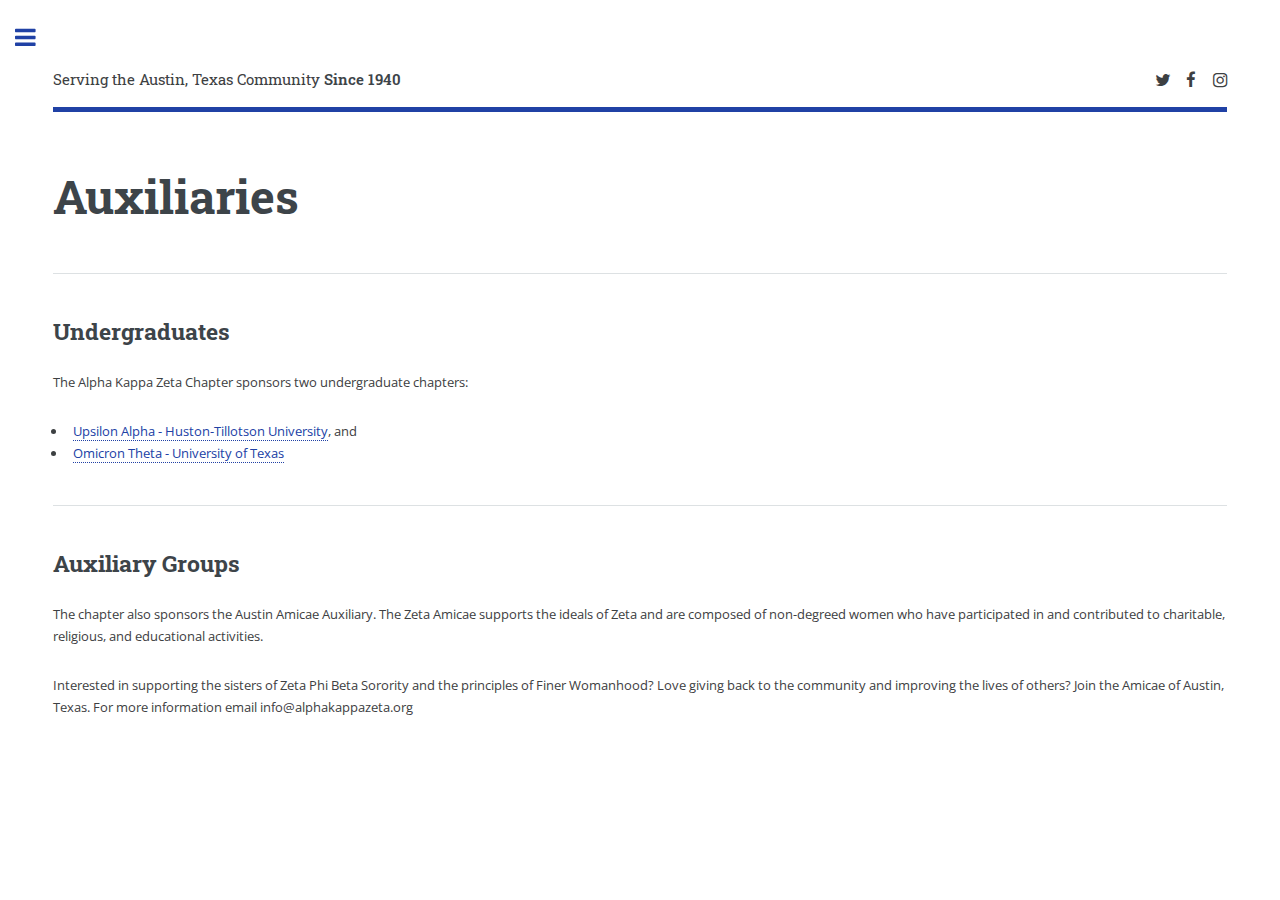
==== auxiliaries.html @ a7e3c09b "Updated with event added auxiiliaries page" ====
<!DOCTYPE HTML>
<!--
	Editorial by HTML5 UP
	html5up.net | @ajlkn
	Free for personal and commercial use under the CCA 3.0 license (html5up.net/license)
-->
<html>
	<head>
		<title>Auxiliaries | AKZ</title>
		<meta charset="utf-8" />
		<meta name="viewport" content="width=device-width, initial-scale=1, user-scalable=no" />
		<!--[if lte IE 8]><script src="assets/js/ie/html5shiv.js"></script><![endif]-->
		<link rel="stylesheet" href="assets/css/main.css" />
		<!--[if lte IE 9]><link rel="stylesheet" href="assets/css/ie9.css" /><![endif]-->
		<!--[if lte IE 8]><link rel="stylesheet" href="assets/css/ie8.css" /><![endif]-->
	</head>
	<body>

		<!-- Wrapper -->
			<div id="wrapper">

				<!-- Main -->
					<div id="main">
						<div class="inner">

							<!-- Header -->
              <header id="header">
                <a href="index.html" class="logo">Serving the Austin, Texas Community <strong>Since 1940</strong></a>
                <ul class="icons">
                  <li><a href="https://twitter.com/alphakappazeta" class="icon fa-twitter"><span class="label">Twitter</span></a></li>
                  <li><a href="https://www.facebook.com/austinzetas" class="icon fa-facebook"><span class="label">Facebook</span></a></li>
                  <li><a href="https://www.instagram.com/AustinZetas/" class="icon fa-instagram"><span class="label">Instagram</span></a></li>
                </ul>
              </header>

							<!-- Content -->
								<section>
									<header class="main">
										<h1>Auxiliaries</h1>
									</header>

								<!--	<span class="image main"><img src="images//ESPromo_Zeta Banner.jpg" alt="" /></span>  -->

                  <hr class="major" />

									<h2>Undergraduates</h2>
									<p>The Alpha Kappa Zeta Chapter sponsors two undergraduate chapters:
											<ul>
												<li><a href="http://upsilonalphazetas.wixsite.com/ht1940">Upsilon Alpha - Huston-Tillotson University</a>, and</li>
												<li><a href="https://utexas.collegiatelink.net/organization/ZPhiBOmicronTheta">Omicron Theta - University of Texas</a></li>
												</ul></p>

									<hr class="major" />

									<h2>Auxiliary Groups</h2>
									<p>The chapter also sponsors the Austin Amicae Auxiliary. The Zeta Amicae supports the ideals of Zeta and are composed of non-degreed women who have participated in and contributed to charitable, religious, and educational activities.</p>
									<p>Interested in supporting the sisters of Zeta Phi Beta Sorority and the principles of Finer Womanhood?  Love giving back to the community and improving the lives of others?  Join the Amicae of Austin, Texas.  For more information email info@alphakappazeta.org</p>

                  <!--
									<hr class="major" />

									<h2>Magna etiam veroeros</h2>
									<p>Lorem ipsum dolor sit amet, consectetur adipiscing elit. Duis dapibus rutrum facilisis. Class aptent taciti sociosqu ad litora torquent per conubia nostra, per inceptos himenaeos. Etiam tristique libero eu nibh porttitor fermentum. Nullam venenatis erat id vehicula viverra. Nunc ultrices eros ut ultricies condimentum. Mauris risus lacus, blandit sit amet venenatis non, bibendum vitae dolor. Nunc lorem mauris, fringilla in aliquam at, euismod in lectus. Pellentesque habitant morbi tristique senectus et netus et malesuada fames ac turpis egestas. In non lorem sit amet elit placerat maximus. Pellentesque aliquam maximus risus, vel sed vehicula.</p>
									<p>Interdum et malesuada fames ac ante ipsum primis in faucibus. Pellentesque venenatis dolor imperdiet dolor mattis sagittis. Praesent rutrum sem diam, vitae egestas enim auctor sit amet. Pellentesque leo mauris, consectetur id ipsum sit amet, fersapien risus, commodo eget turpis at, elementum convallis elit. Pellentesque enim turpis, hendrerit tristique lorem ipsum dolor.</p>

									<hr class="major" />

									<h2>Lorem aliquam bibendum</h2>
									<p>Donec eget ex magna. Interdum et malesuada fames ac ante ipsum primis in faucibus. Pellentesque venenatis dolor imperdiet dolor mattis sagittis. Praesent rutrum sem diam, vitae egestas enim auctor sit amet. Pellentesque leo mauris, consectetur id ipsum sit amet, fergiat. Pellentesque in mi eu massa lacinia malesuada et a elit. Donec urna ex, lacinia in purus ac, pretium pulvinar mauris. Curabitur sapien risus, commodo eget turpis at, elementum convallis elit. Pellentesque enim turpis, hendrerit.</p>
									<p>Lorem ipsum dolor sit amet, consectetur adipiscing elit. Duis dapibus rutrum facilisis. Class aptent taciti sociosqu ad litora torquent per conubia nostra, per inceptos himenaeos. Etiam tristique libero eu nibh porttitor fermentum. Nullam venenatis erat id vehicula viverra. Nunc ultrices eros ut ultricies condimentum. Mauris risus lacus, blandit sit amet venenatis non, bibendum vitae dolor. Nunc lorem mauris, fringilla in aliquam at, euismod in lectus. Pellentesque habitant morbi tristique senectus et netus et malesuada fames ac turpis egestas. In non lorem sit amet elit placerat maximus. Pellentesque aliquam maximus risus, vel sed vehicula.</p>
                -->
								</section>

						</div>
					</div>


				<!-- Sidebar -->
					<div id="sidebar">
						<div class="inner">

							<!-- Search -->
								<section id="search" class="alt">
									<form method="post" action="#">
										<input type="text" name="query" id="query" placeholder="Search" />
									</form>
								</section>

							<!-- Menu -->
								 <nav id="menu">
                <header class="major">
                  <h2>Menu</h2>
                </header>
                <ul>
                  <li><a href="index.html">Home</a></li>
                  <li>
                    <span class="opener">History</span>
                    <ul>
                      <li><a href="history-national.html">National</a></li>
                      <li><a href="history-regional.html">Regional</a></li>
                      <li><a href="history-local.html">Local</a></li>
                    </ul>
                  </li>
                <!--  <li><a href="leadership.html">Leadership</a></li> -->
                  <li><a href="membership.html">Membership</a></li>
                  <li>
                    <span class="opener">Programs</span>
                    <ul>
                      <li><a href="z-hope.html">Z-HOPE</a></li>
                   <!--   <li><a href="scholarship.html">Scholarship</a></li>  -->
                    </ul>
                  </li>
                  <li><a href="auxiliaries.html">Auxiliaries</a></li>
                 <!-- <li><a href="events.html">Events</a></li>  -->
                  <li><a href="contact.html">Contact Us</a></li>
                </ul>
              </nav>

							<!-- Section
								<section>
									<header class="major">
										<h2>Ante interdum</h2>
									</header>
									<div class="mini-posts">
										<article>
											<a href="#" class="image"><img src="images/pic07.jpg" alt="" /></a>
											<p>Aenean ornare velit lacus, ac varius enim lorem ullamcorper dolore aliquam.</p>
										</article>
										<article>
											<a href="#" class="image"><img src="images/pic08.jpg" alt="" /></a>
											<p>Aenean ornare velit lacus, ac varius enim lorem ullamcorper dolore aliquam.</p>
										</article>
										<article>
											<a href="#" class="image"><img src="images/pic09.jpg" alt="" /></a>
											<p>Aenean ornare velit lacus, ac varius enim lorem ullamcorper dolore aliquam.</p>
										</article>
									</div>
									<ul class="actions">
										<li><a href="#" class="button">More</a></li>
									</ul>
								</section>
              -->

							<!-- Section -->
              <section>
                <header class="major">
                  <h2>Get in touch</h2>
                </header>
                <p>We would love to hear from you! Send us an email with any comments you have.</p>
                <ul class="contact">
                  <li class="fa-envelope-o"><a href="#">info@alphakappazeta.com</a></li>
                  <li class="fa-phone">(512) 472-8749</li>
                  <li class="fa-home">1171 San Bernard St<br />
                  Austin, TX 78702</li>
                </ul>
              </section>

            <!-- Footer -->
              <footer id="footer">
                <p class="copyright">&copy; 2016 Zeta Phi Beta Sorority, Incorporated - Alpha Kappa Zeta Chapter. All rights reserved.</p>
                <!-- Demo Images: <a href="https://unsplash.com">Unsplash</a>. Design: <a href="https://html5up.net">HTML5 UP -->
              </footer>

						</div>
					</div>

			</div>

		<!-- Scripts -->
			<script src="assets/js/jquery.min.js"></script>
			<script src="assets/js/skel.min.js"></script>
			<script src="assets/js/util.js"></script>
			<!--[if lte IE 8]><script src="assets/js/ie/respond.min.js"></script><![endif]-->
			<script src="assets/js/main.js"></script>

	</body>
</html>
---- assets/css/main.css ----
@import url(font-awesome.min.css);
@import url("https://fonts.googleapis.com/css?family=Open+Sans:400,600,400italic,600italic|Roboto+Slab:400,700");

/*
	Editorial by HTML5 UP
	html5up.net | @ajlkn
	Free for personal and commercial use under the CCA 3.0 license (html5up.net/license)
*/

/* Reset */

	html, body, div, span, applet, object, iframe, h1, h2, h3, h4, h5, h6, p, blockquote, pre, a, abbr, acronym, address, big, cite, code, del, dfn, em, img, ins, kbd, q, s, samp, small, strike, strong, sub, sup, tt, var, b, u, i, center, dl, dt, dd, ol, ul, li, fieldset, form, label, legend, table, caption, tbody, tfoot, thead, tr, th, td, article, aside, canvas, details, embed, figure, figcaption, footer, header, hgroup, menu, nav, output, ruby, section, summary, time, mark, audio, video {
		margin: 0;
		padding: 0;
		border: 0;
		font-size: 100%;
		font: inherit;
		vertical-align: baseline;
	}

	article, aside, details, figcaption, figure, footer, header, hgroup, menu, nav, section {
		display: block;
	}

	body {
		line-height: 1;
	}

	ol, ul {
		list-style: none;
	}

	blockquote, q {
		quotes: none;
	}

	blockquote:before, blockquote:after, q:before, q:after {
		content: '';
		content: none;
	}

	table {
		border-collapse: collapse;
		border-spacing: 0;
	}

	body {
		-webkit-text-size-adjust: none;
	}

/* Box Model */

	*, *:before, *:after {
		-moz-box-sizing: border-box;
		-webkit-box-sizing: border-box;
		box-sizing: border-box;
	}

/* Grid */

	.row {
		border-bottom: solid 1px transparent;
		-moz-box-sizing: border-box;
		-webkit-box-sizing: border-box;
		box-sizing: border-box;
	}

	.row > * {
		float: left;
		-moz-box-sizing: border-box;
		-webkit-box-sizing: border-box;
		box-sizing: border-box;
	}

	.row:after, .row:before {
		content: '';
		display: block;
		clear: both;
		height: 0;
	}

	.row.uniform > * > :first-child {
		margin-top: 0;
	}

	.row.uniform > * > :last-child {
		margin-bottom: 0;
	}

	.row.\30 \25 > * {
		padding: 0 0 0 0em;
	}

	.row.\30 \25 {
		margin: 0 0 -1px 0em;
	}

	.row.uniform.\30 \25 > * {
		padding: 0em 0 0 0em;
	}

	.row.uniform.\30 \25 {
		margin: 0em 0 -1px 0em;
	}

	.row > * {
		padding: 0 0 0 1.5em;
	}

	.row {
		margin: 0 0 -1px -1.5em;
	}

	.row.uniform > * {
		padding: 1.5em 0 0 1.5em;
	}

	.row.uniform {
		margin: -1.5em 0 -1px -1.5em;
	}

	.row.\32 00\25 > * {
		padding: 0 0 0 3em;
	}

	.row.\32 00\25 {
		margin: 0 0 -1px -3em;
	}

	.row.uniform.\32 00\25 > * {
		padding: 3em 0 0 3em;
	}

	.row.uniform.\32 00\25 {
		margin: -3em 0 -1px -3em;
	}

	.row.\31 50\25 > * {
		padding: 0 0 0 2.25em;
	}

	.row.\31 50\25 {
		margin: 0 0 -1px -2.25em;
	}

	.row.uniform.\31 50\25 > * {
		padding: 2.25em 0 0 2.25em;
	}

	.row.uniform.\31 50\25 {
		margin: -2.25em 0 -1px -2.25em;
	}

	.row.\35 0\25 > * {
		padding: 0 0 0 0.75em;
	}

	.row.\35 0\25 {
		margin: 0 0 -1px -0.75em;
	}

	.row.uniform.\35 0\25 > * {
		padding: 0.75em 0 0 0.75em;
	}

	.row.uniform.\35 0\25 {
		margin: -0.75em 0 -1px -0.75em;
	}

	.row.\32 5\25 > * {
		padding: 0 0 0 0.375em;
	}

	.row.\32 5\25 {
		margin: 0 0 -1px -0.375em;
	}

	.row.uniform.\32 5\25 > * {
		padding: 0.375em 0 0 0.375em;
	}

	.row.uniform.\32 5\25 {
		margin: -0.375em 0 -1px -0.375em;
	}

	.\31 2u, .\31 2u\24 {
		width: 100%;
		clear: none;
		margin-left: 0;
	}

	.\31 1u, .\31 1u\24 {
		width: 91.6666666667%;
		clear: none;
		margin-left: 0;
	}

	.\31 0u, .\31 0u\24 {
		width: 83.3333333333%;
		clear: none;
		margin-left: 0;
	}

	.\39 u, .\39 u\24 {
		width: 75%;
		clear: none;
		margin-left: 0;
	}

	.\38 u, .\38 u\24 {
		width: 66.6666666667%;
		clear: none;
		margin-left: 0;
	}

	.\37 u, .\37 u\24 {
		width: 58.3333333333%;
		clear: none;
		margin-left: 0;
	}

	.\36 u, .\36 u\24 {
		width: 50%;
		clear: none;
		margin-left: 0;
	}

	.\35 u, .\35 u\24 {
		width: 41.6666666667%;
		clear: none;
		margin-left: 0;
	}

	.\34 u, .\34 u\24 {
		width: 33.3333333333%;
		clear: none;
		margin-left: 0;
	}

	.\33 u, .\33 u\24 {
		width: 25%;
		clear: none;
		margin-left: 0;
	}

	.\32 u, .\32 u\24 {
		width: 16.6666666667%;
		clear: none;
		margin-left: 0;
	}

	.\31 u, .\31 u\24 {
		width: 8.3333333333%;
		clear: none;
		margin-left: 0;
	}

	.\31 2u\24 + *,
	.\31 1u\24 + *,
	.\31 0u\24 + *,
	.\39 u\24 + *,
	.\38 u\24 + *,
	.\37 u\24 + *,
	.\36 u\24 + *,
	.\35 u\24 + *,
	.\34 u\24 + *,
	.\33 u\24 + *,
	.\32 u\24 + *,
	.\31 u\24 + * {
		clear: left;
	}

	.\-11u {
		margin-left: 91.66667%;
	}

	.\-10u {
		margin-left: 83.33333%;
	}

	.\-9u {
		margin-left: 75%;
	}

	.\-8u {
		margin-left: 66.66667%;
	}

	.\-7u {
		margin-left: 58.33333%;
	}

	.\-6u {
		margin-left: 50%;
	}

	.\-5u {
		margin-left: 41.66667%;
	}

	.\-4u {
		margin-left: 33.33333%;
	}

	.\-3u {
		margin-left: 25%;
	}

	.\-2u {
		margin-left: 16.66667%;
	}

	.\-1u {
		margin-left: 8.33333%;
	}

	@media screen and (max-width: 1680px) {

		.row > * {
			padding: 0 0 0 1.5em;
		}

		.row {
			margin: 0 0 -1px -1.5em;
		}

		.row.uniform > * {
			padding: 1.5em 0 0 1.5em;
		}

		.row.uniform {
			margin: -1.5em 0 -1px -1.5em;
		}

		.row.\32 00\25 > * {
			padding: 0 0 0 3em;
		}

		.row.\32 00\25 {
			margin: 0 0 -1px -3em;
		}

		.row.uniform.\32 00\25 > * {
			padding: 3em 0 0 3em;
		}

		.row.uniform.\32 00\25 {
			margin: -3em 0 -1px -3em;
		}

		.row.\31 50\25 > * {
			padding: 0 0 0 2.25em;
		}

		.row.\31 50\25 {
			margin: 0 0 -1px -2.25em;
		}

		.row.uniform.\31 50\25 > * {
			padding: 2.25em 0 0 2.25em;
		}

		.row.uniform.\31 50\25 {
			margin: -2.25em 0 -1px -2.25em;
		}

		.row.\35 0\25 > * {
			padding: 0 0 0 0.75em;
		}

		.row.\35 0\25 {
			margin: 0 0 -1px -0.75em;
		}

		.row.uniform.\35 0\25 > * {
			padding: 0.75em 0 0 0.75em;
		}

		.row.uniform.\35 0\25 {
			margin: -0.75em 0 -1px -0.75em;
		}

		.row.\32 5\25 > * {
			padding: 0 0 0 0.375em;
		}

		.row.\32 5\25 {
			margin: 0 0 -1px -0.375em;
		}

		.row.uniform.\32 5\25 > * {
			padding: 0.375em 0 0 0.375em;
		}

		.row.uniform.\32 5\25 {
			margin: -0.375em 0 -1px -0.375em;
		}

		.\31 2u\28xlarge\29, .\31 2u\24\28xlarge\29 {
			width: 100%;
			clear: none;
			margin-left: 0;
		}

		.\31 1u\28xlarge\29, .\31 1u\24\28xlarge\29 {
			width: 91.6666666667%;
			clear: none;
			margin-left: 0;
		}

		.\31 0u\28xlarge\29, .\31 0u\24\28xlarge\29 {
			width: 83.3333333333%;
			clear: none;
			margin-left: 0;
		}

		.\39 u\28xlarge\29, .\39 u\24\28xlarge\29 {
			width: 75%;
			clear: none;
			margin-left: 0;
		}

		.\38 u\28xlarge\29, .\38 u\24\28xlarge\29 {
			width: 66.6666666667%;
			clear: none;
			margin-left: 0;
		}

		.\37 u\28xlarge\29, .\37 u\24\28xlarge\29 {
			width: 58.3333333333%;
			clear: none;
			margin-left: 0;
		}

		.\36 u\28xlarge\29, .\36 u\24\28xlarge\29 {
			width: 50%;
			clear: none;
			margin-left: 0;
		}

		.\35 u\28xlarge\29, .\35 u\24\28xlarge\29 {
			width: 41.6666666667%;
			clear: none;
			margin-left: 0;
		}

		.\34 u\28xlarge\29, .\34 u\24\28xlarge\29 {
			width: 33.3333333333%;
			clear: none;
			margin-left: 0;
		}

		.\33 u\28xlarge\29, .\33 u\24\28xlarge\29 {
			width: 25%;
			clear: none;
			margin-left: 0;
		}

		.\32 u\28xlarge\29, .\32 u\24\28xlarge\29 {
			width: 16.6666666667%;
			clear: none;
			margin-left: 0;
		}

		.\31 u\28xlarge\29, .\31 u\24\28xlarge\29 {
			width: 8.3333333333%;
			clear: none;
			margin-left: 0;
		}

		.\31 2u\24\28xlarge\29 + *,
		.\31 1u\24\28xlarge\29 + *,
		.\31 0u\24\28xlarge\29 + *,
		.\39 u\24\28xlarge\29 + *,
		.\38 u\24\28xlarge\29 + *,
		.\37 u\24\28xlarge\29 + *,
		.\36 u\24\28xlarge\29 + *,
		.\35 u\24\28xlarge\29 + *,
		.\34 u\24\28xlarge\29 + *,
		.\33 u\24\28xlarge\29 + *,
		.\32 u\24\28xlarge\29 + *,
		.\31 u\24\28xlarge\29 + * {
			clear: left;
		}

		.\-11u\28xlarge\29 {
			margin-left: 91.66667%;
		}

		.\-10u\28xlarge\29 {
			margin-left: 83.33333%;
		}

		.\-9u\28xlarge\29 {
			margin-left: 75%;
		}

		.\-8u\28xlarge\29 {
			margin-left: 66.66667%;
		}

		.\-7u\28xlarge\29 {
			margin-left: 58.33333%;
		}

		.\-6u\28xlarge\29 {
			margin-left: 50%;
		}

		.\-5u\28xlarge\29 {
			margin-left: 41.66667%;
		}

		.\-4u\28xlarge\29 {
			margin-left: 33.33333%;
		}

		.\-3u\28xlarge\29 {
			margin-left: 25%;
		}

		.\-2u\28xlarge\29 {
			margin-left: 16.66667%;
		}

		.\-1u\28xlarge\29 {
			margin-left: 8.33333%;
		}

	}

	@media screen and (max-width: 1280px) {

		.row > * {
			padding: 0 0 0 1.5em;
		}

		.row {
			margin: 0 0 -1px -1.5em;
		}

		.row.uniform > * {
			padding: 1.5em 0 0 1.5em;
		}

		.row.uniform {
			margin: -1.5em 0 -1px -1.5em;
		}

		.row.\32 00\25 > * {
			padding: 0 0 0 3em;
		}

		.row.\32 00\25 {
			margin: 0 0 -1px -3em;
		}

		.row.uniform.\32 00\25 > * {
			padding: 3em 0 0 3em;
		}

		.row.uniform.\32 00\25 {
			margin: -3em 0 -1px -3em;
		}

		.row.\31 50\25 > * {
			padding: 0 0 0 2.25em;
		}

		.row.\31 50\25 {
			margin: 0 0 -1px -2.25em;
		}

		.row.uniform.\31 50\25 > * {
			padding: 2.25em 0 0 2.25em;
		}

		.row.uniform.\31 50\25 {
			margin: -2.25em 0 -1px -2.25em;
		}

		.row.\35 0\25 > * {
			padding: 0 0 0 0.75em;
		}

		.row.\35 0\25 {
			margin: 0 0 -1px -0.75em;
		}

		.row.uniform.\35 0\25 > * {
			padding: 0.75em 0 0 0.75em;
		}

		.row.uniform.\35 0\25 {
			margin: -0.75em 0 -1px -0.75em;
		}

		.row.\32 5\25 > * {
			padding: 0 0 0 0.375em;
		}

		.row.\32 5\25 {
			margin: 0 0 -1px -0.375em;
		}

		.row.uniform.\32 5\25 > * {
			padding: 0.375em 0 0 0.375em;
		}

		.row.uniform.\32 5\25 {
			margin: -0.375em 0 -1px -0.375em;
		}

		.\31 2u\28large\29, .\31 2u\24\28large\29 {
			width: 100%;
			clear: none;
			margin-left: 0;
		}

		.\31 1u\28large\29, .\31 1u\24\28large\29 {
			width: 91.6666666667%;
			clear: none;
			margin-left: 0;
		}

		.\31 0u\28large\29, .\31 0u\24\28large\29 {
			width: 83.3333333333%;
			clear: none;
			margin-left: 0;
		}

		.\39 u\28large\29, .\39 u\24\28large\29 {
			width: 75%;
			clear: none;
			margin-left: 0;
		}

		.\38 u\28large\29, .\38 u\24\28large\29 {
			width: 66.6666666667%;
			clear: none;
			margin-left: 0;
		}

		.\37 u\28large\29, .\37 u\24\28large\29 {
			width: 58.3333333333%;
			clear: none;
			margin-left: 0;
		}

		.\36 u\28large\29, .\36 u\24\28large\29 {
			width: 50%;
			clear: none;
			margin-left: 0;
		}

		.\35 u\28large\29, .\35 u\24\28large\29 {
			width: 41.6666666667%;
			clear: none;
			margin-left: 0;
		}

		.\34 u\28large\29, .\34 u\24\28large\29 {
			width: 33.3333333333%;
			clear: none;
			margin-left: 0;
		}

		.\33 u\28large\29, .\33 u\24\28large\29 {
			width: 25%;
			clear: none;
			margin-left: 0;
		}

		.\32 u\28large\29, .\32 u\24\28large\29 {
			width: 16.6666666667%;
			clear: none;
			margin-left: 0;
		}

		.\31 u\28large\29, .\31 u\24\28large\29 {
			width: 8.3333333333%;
			clear: none;
			margin-left: 0;
		}

		.\31 2u\24\28large\29 + *,
		.\31 1u\24\28large\29 + *,
		.\31 0u\24\28large\29 + *,
		.\39 u\24\28large\29 + *,
		.\38 u\24\28large\29 + *,
		.\37 u\24\28large\29 + *,
		.\36 u\24\28large\29 + *,
		.\35 u\24\28large\29 + *,
		.\34 u\24\28large\29 + *,
		.\33 u\24\28large\29 + *,
		.\32 u\24\28large\29 + *,
		.\31 u\24\28large\29 + * {
			clear: left;
		}

		.\-11u\28large\29 {
			margin-left: 91.66667%;
		}

		.\-10u\28large\29 {
			margin-left: 83.33333%;
		}

		.\-9u\28large\29 {
			margin-left: 75%;
		}

		.\-8u\28large\29 {
			margin-left: 66.66667%;
		}

		.\-7u\28large\29 {
			margin-left: 58.33333%;
		}

		.\-6u\28large\29 {
			margin-left: 50%;
		}

		.\-5u\28large\29 {
			margin-left: 41.66667%;
		}

		.\-4u\28large\29 {
			margin-left: 33.33333%;
		}

		.\-3u\28large\29 {
			margin-left: 25%;
		}

		.\-2u\28large\29 {
			margin-left: 16.66667%;
		}

		.\-1u\28large\29 {
			margin-left: 8.33333%;
		}

	}

	@media screen and (max-width: 980px) {

		.row > * {
			padding: 0 0 0 1.5em;
		}

		.row {
			margin: 0 0 -1px -1.5em;
		}

		.row.uniform > * {
			padding: 1.5em 0 0 1.5em;
		}

		.row.uniform {
			margin: -1.5em 0 -1px -1.5em;
		}

		.row.\32 00\25 > * {
			padding: 0 0 0 3em;
		}

		.row.\32 00\25 {
			margin: 0 0 -1px -3em;
		}

		.row.uniform.\32 00\25 > * {
			padding: 3em 0 0 3em;
		}

		.row.uniform.\32 00\25 {
			margin: -3em 0 -1px -3em;
		}

		.row.\31 50\25 > * {
			padding: 0 0 0 2.25em;
		}

		.row.\31 50\25 {
			margin: 0 0 -1px -2.25em;
		}

		.row.uniform.\31 50\25 > * {
			padding: 2.25em 0 0 2.25em;
		}

		.row.uniform.\31 50\25 {
			margin: -2.25em 0 -1px -2.25em;
		}

		.row.\35 0\25 > * {
			padding: 0 0 0 0.75em;
		}

		.row.\35 0\25 {
			margin: 0 0 -1px -0.75em;
		}

		.row.uniform.\35 0\25 > * {
			padding: 0.75em 0 0 0.75em;
		}

		.row.uniform.\35 0\25 {
			margin: -0.75em 0 -1px -0.75em;
		}

		.row.\32 5\25 > * {
			padding: 0 0 0 0.375em;
		}

		.row.\32 5\25 {
			margin: 0 0 -1px -0.375em;
		}

		.row.uniform.\32 5\25 > * {
			padding: 0.375em 0 0 0.375em;
		}

		.row.uniform.\32 5\25 {
			margin: -0.375em 0 -1px -0.375em;
		}

		.\31 2u\28medium\29, .\31 2u\24\28medium\29 {
			width: 100%;
			clear: none;
			margin-left: 0;
		}

		.\31 1u\28medium\29, .\31 1u\24\28medium\29 {
			width: 91.6666666667%;
			clear: none;
			margin-left: 0;
		}

		.\31 0u\28medium\29, .\31 0u\24\28medium\29 {
			width: 83.3333333333%;
			clear: none;
			margin-left: 0;
		}

		.\39 u\28medium\29, .\39 u\24\28medium\29 {
			width: 75%;
			clear: none;
			margin-left: 0;
		}

		.\38 u\28medium\29, .\38 u\24\28medium\29 {
			width: 66.6666666667%;
			clear: none;
			margin-left: 0;
		}

		.\37 u\28medium\29, .\37 u\24\28medium\29 {
			width: 58.3333333333%;
			clear: none;
			margin-left: 0;
		}

		.\36 u\28medium\29, .\36 u\24\28medium\29 {
			width: 50%;
			clear: none;
			margin-left: 0;
		}

		.\35 u\28medium\29, .\35 u\24\28medium\29 {
			width: 41.6666666667%;
			clear: none;
			margin-left: 0;
		}

		.\34 u\28medium\29, .\34 u\24\28medium\29 {
			width: 33.3333333333%;
			clear: none;
			margin-left: 0;
		}

		.\33 u\28medium\29, .\33 u\24\28medium\29 {
			width: 25%;
			clear: none;
			margin-left: 0;
		}

		.\32 u\28medium\29, .\32 u\24\28medium\29 {
			width: 16.6666666667%;
			clear: none;
			margin-left: 0;
		}

		.\31 u\28medium\29, .\31 u\24\28medium\29 {
			width: 8.3333333333%;
			clear: none;
			margin-left: 0;
		}

		.\31 2u\24\28medium\29 + *,
		.\31 1u\24\28medium\29 + *,
		.\31 0u\24\28medium\29 + *,
		.\39 u\24\28medium\29 + *,
		.\38 u\24\28medium\29 + *,
		.\37 u\24\28medium\29 + *,
		.\36 u\24\28medium\29 + *,
		.\35 u\24\28medium\29 + *,
		.\34 u\24\28medium\29 + *,
		.\33 u\24\28medium\29 + *,
		.\32 u\24\28medium\29 + *,
		.\31 u\24\28medium\29 + * {
			clear: left;
		}

		.\-11u\28medium\29 {
			margin-left: 91.66667%;
		}

		.\-10u\28medium\29 {
			margin-left: 83.33333%;
		}

		.\-9u\28medium\29 {
			margin-left: 75%;
		}

		.\-8u\28medium\29 {
			margin-left: 66.66667%;
		}

		.\-7u\28medium\29 {
			margin-left: 58.33333%;
		}

		.\-6u\28medium\29 {
			margin-left: 50%;
		}

		.\-5u\28medium\29 {
			margin-left: 41.66667%;
		}

		.\-4u\28medium\29 {
			margin-left: 33.33333%;
		}

		.\-3u\28medium\29 {
			margin-left: 25%;
		}

		.\-2u\28medium\29 {
			margin-left: 16.66667%;
		}

		.\-1u\28medium\29 {
			margin-left: 8.33333%;
		}

	}

	@media screen and (max-width: 736px) {

		.row > * {
			padding: 0 0 0 1.5em;
		}

		.row {
			margin: 0 0 -1px -1.5em;
		}

		.row.uniform > * {
			padding: 1.5em 0 0 1.5em;
		}

		.row.uniform {
			margin: -1.5em 0 -1px -1.5em;
		}

		.row.\32 00\25 > * {
			padding: 0 0 0 3em;
		}

		.row.\32 00\25 {
			margin: 0 0 -1px -3em;
		}

		.row.uniform.\32 00\25 > * {
			padding: 3em 0 0 3em;
		}

		.row.uniform.\32 00\25 {
			margin: -3em 0 -1px -3em;
		}

		.row.\31 50\25 > * {
			padding: 0 0 0 2.25em;
		}

		.row.\31 50\25 {
			margin: 0 0 -1px -2.25em;
		}

		.row.uniform.\31 50\25 > * {
			padding: 2.25em 0 0 2.25em;
		}

		.row.uniform.\31 50\25 {
			margin: -2.25em 0 -1px -2.25em;
		}

		.row.\35 0\25 > * {
			padding: 0 0 0 0.75em;
		}

		.row.\35 0\25 {
			margin: 0 0 -1px -0.75em;
		}

		.row.uniform.\35 0\25 > * {
			padding: 0.75em 0 0 0.75em;
		}

		.row.uniform.\35 0\25 {
			margin: -0.75em 0 -1px -0.75em;
		}

		.row.\32 5\25 > * {
			padding: 0 0 0 0.375em;
		}

		.row.\32 5\25 {
			margin: 0 0 -1px -0.375em;
		}

		.row.uniform.\32 5\25 > * {
			padding: 0.375em 0 0 0.375em;
		}

		.row.uniform.\32 5\25 {
			margin: -0.375em 0 -1px -0.375em;
		}

		.\31 2u\28small\29, .\31 2u\24\28small\29 {
			width: 100%;
			clear: none;
			margin-left: 0;
		}

		.\31 1u\28small\29, .\31 1u\24\28small\29 {
			width: 91.6666666667%;
			clear: none;
			margin-left: 0;
		}

		.\31 0u\28small\29, .\31 0u\24\28small\29 {
			width: 83.3333333333%;
			clear: none;
			margin-left: 0;
		}

		.\39 u\28small\29, .\39 u\24\28small\29 {
			width: 75%;
			clear: none;
			margin-left: 0;
		}

		.\38 u\28small\29, .\38 u\24\28small\29 {
			width: 66.6666666667%;
			clear: none;
			margin-left: 0;
		}

		.\37 u\28small\29, .\37 u\24\28small\29 {
			width: 58.3333333333%;
			clear: none;
			margin-left: 0;
		}

		.\36 u\28small\29, .\36 u\24\28small\29 {
			width: 50%;
			clear: none;
			margin-left: 0;
		}

		.\35 u\28small\29, .\35 u\24\28small\29 {
			width: 41.6666666667%;
			clear: none;
			margin-left: 0;
		}

		.\34 u\28small\29, .\34 u\24\28small\29 {
			width: 33.3333333333%;
			clear: none;
			margin-left: 0;
		}

		.\33 u\28small\29, .\33 u\24\28small\29 {
			width: 25%;
			clear: none;
			margin-left: 0;
		}

		.\32 u\28small\29, .\32 u\24\28small\29 {
			width: 16.6666666667%;
			clear: none;
			margin-left: 0;
		}

		.\31 u\28small\29, .\31 u\24\28small\29 {
			width: 8.3333333333%;
			clear: none;
			margin-left: 0;
		}

		.\31 2u\24\28small\29 + *,
		.\31 1u\24\28small\29 + *,
		.\31 0u\24\28small\29 + *,
		.\39 u\24\28small\29 + *,
		.\38 u\24\28small\29 + *,
		.\37 u\24\28small\29 + *,
		.\36 u\24\28small\29 + *,
		.\35 u\24\28small\29 + *,
		.\34 u\24\28small\29 + *,
		.\33 u\24\28small\29 + *,
		.\32 u\24\28small\29 + *,
		.\31 u\24\28small\29 + * {
			clear: left;
		}

		.\-11u\28small\29 {
			margin-left: 91.66667%;
		}

		.\-10u\28small\29 {
			margin-left: 83.33333%;
		}

		.\-9u\28small\29 {
			margin-left: 75%;
		}

		.\-8u\28small\29 {
			margin-left: 66.66667%;
		}

		.\-7u\28small\29 {
			margin-left: 58.33333%;
		}

		.\-6u\28small\29 {
			margin-left: 50%;
		}

		.\-5u\28small\29 {
			margin-left: 41.66667%;
		}

		.\-4u\28small\29 {
			margin-left: 33.33333%;
		}

		.\-3u\28small\29 {
			margin-left: 25%;
		}

		.\-2u\28small\29 {
			margin-left: 16.66667%;
		}

		.\-1u\28small\29 {
			margin-left: 8.33333%;
		}

	}

	@media screen and (max-width: 480px) {

		.row > * {
			padding: 0 0 0 1.5em;
		}

		.row {
			margin: 0 0 -1px -1.5em;
		}

		.row.uniform > * {
			padding: 1.5em 0 0 1.5em;
		}

		.row.uniform {
			margin: -1.5em 0 -1px -1.5em;
		}

		.row.\32 00\25 > * {
			padding: 0 0 0 3em;
		}

		.row.\32 00\25 {
			margin: 0 0 -1px -3em;
		}

		.row.uniform.\32 00\25 > * {
			padding: 3em 0 0 3em;
		}

		.row.uniform.\32 00\25 {
			margin: -3em 0 -1px -3em;
		}

		.row.\31 50\25 > * {
			padding: 0 0 0 2.25em;
		}

		.row.\31 50\25 {
			margin: 0 0 -1px -2.25em;
		}

		.row.uniform.\31 50\25 > * {
			padding: 2.25em 0 0 2.25em;
		}

		.row.uniform.\31 50\25 {
			margin: -2.25em 0 -1px -2.25em;
		}

		.row.\35 0\25 > * {
			padding: 0 0 0 0.75em;
		}

		.row.\35 0\25 {
			margin: 0 0 -1px -0.75em;
		}

		.row.uniform.\35 0\25 > * {
			padding: 0.75em 0 0 0.75em;
		}

		.row.uniform.\35 0\25 {
			margin: -0.75em 0 -1px -0.75em;
		}

		.row.\32 5\25 > * {
			padding: 0 0 0 0.375em;
		}

		.row.\32 5\25 {
			margin: 0 0 -1px -0.375em;
		}

		.row.uniform.\32 5\25 > * {
			padding: 0.375em 0 0 0.375em;
		}

		.row.uniform.\32 5\25 {
			margin: -0.375em 0 -1px -0.375em;
		}

		.\31 2u\28xsmall\29, .\31 2u\24\28xsmall\29 {
			width: 100%;
			clear: none;
			margin-left: 0;
		}

		.\31 1u\28xsmall\29, .\31 1u\24\28xsmall\29 {
			width: 91.6666666667%;
			clear: none;
			margin-left: 0;
		}

		.\31 0u\28xsmall\29, .\31 0u\24\28xsmall\29 {
			width: 83.3333333333%;
			clear: none;
			margin-left: 0;
		}

		.\39 u\28xsmall\29, .\39 u\24\28xsmall\29 {
			width: 75%;
			clear: none;
			margin-left: 0;
		}

		.\38 u\28xsmall\29, .\38 u\24\28xsmall\29 {
			width: 66.6666666667%;
			clear: none;
			margin-left: 0;
		}

		.\37 u\28xsmall\29, .\37 u\24\28xsmall\29 {
			width: 58.3333333333%;
			clear: none;
			margin-left: 0;
		}

		.\36 u\28xsmall\29, .\36 u\24\28xsmall\29 {
			width: 50%;
			clear: none;
			margin-left: 0;
		}

		.\35 u\28xsmall\29, .\35 u\24\28xsmall\29 {
			width: 41.6666666667%;
			clear: none;
			margin-left: 0;
		}

		.\34 u\28xsmall\29, .\34 u\24\28xsmall\29 {
			width: 33.3333333333%;
			clear: none;
			margin-left: 0;
		}

		.\33 u\28xsmall\29, .\33 u\24\28xsmall\29 {
			width: 25%;
			clear: none;
			margin-left: 0;
		}

		.\32 u\28xsmall\29, .\32 u\24\28xsmall\29 {
			width: 16.6666666667%;
			clear: none;
			margin-left: 0;
		}

		.\31 u\28xsmall\29, .\31 u\24\28xsmall\29 {
			width: 8.3333333333%;
			clear: none;
			margin-left: 0;
		}

		.\31 2u\24\28xsmall\29 + *,
		.\31 1u\24\28xsmall\29 + *,
		.\31 0u\24\28xsmall\29 + *,
		.\39 u\24\28xsmall\29 + *,
		.\38 u\24\28xsmall\29 + *,
		.\37 u\24\28xsmall\29 + *,
		.\36 u\24\28xsmall\29 + *,
		.\35 u\24\28xsmall\29 + *,
		.\34 u\24\28xsmall\29 + *,
		.\33 u\24\28xsmall\29 + *,
		.\32 u\24\28xsmall\29 + *,
		.\31 u\24\28xsmall\29 + * {
			clear: left;
		}

		.\-11u\28xsmall\29 {
			margin-left: 91.66667%;
		}

		.\-10u\28xsmall\29 {
			margin-left: 83.33333%;
		}

		.\-9u\28xsmall\29 {
			margin-left: 75%;
		}

		.\-8u\28xsmall\29 {
			margin-left: 66.66667%;
		}

		.\-7u\28xsmall\29 {
			margin-left: 58.33333%;
		}

		.\-6u\28xsmall\29 {
			margin-left: 50%;
		}

		.\-5u\28xsmall\29 {
			margin-left: 41.66667%;
		}

		.\-4u\28xsmall\29 {
			margin-left: 33.33333%;
		}

		.\-3u\28xsmall\29 {
			margin-left: 25%;
		}

		.\-2u\28xsmall\29 {
			margin-left: 16.66667%;
		}

		.\-1u\28xsmall\29 {
			margin-left: 8.33333%;
		}

	}

	@media screen and (max-width: 360px) {

		.row > * {
			padding: 0 0 0 1.5em;
		}

		.row {
			margin: 0 0 -1px -1.5em;
		}

		.row.uniform > * {
			padding: 1.5em 0 0 1.5em;
		}

		.row.uniform {
			margin: -1.5em 0 -1px -1.5em;
		}

		.row.\32 00\25 > * {
			padding: 0 0 0 3em;
		}

		.row.\32 00\25 {
			margin: 0 0 -1px -3em;
		}

		.row.uniform.\32 00\25 > * {
			padding: 3em 0 0 3em;
		}

		.row.uniform.\32 00\25 {
			margin: -3em 0 -1px -3em;
		}

		.row.\31 50\25 > * {
			padding: 0 0 0 2.25em;
		}

		.row.\31 50\25 {
			margin: 0 0 -1px -2.25em;
		}

		.row.uniform.\31 50\25 > * {
			padding: 2.25em 0 0 2.25em;
		}

		.row.uniform.\31 50\25 {
			margin: -2.25em 0 -1px -2.25em;
		}

		.row.\35 0\25 > * {
			padding: 0 0 0 0.75em;
		}

		.row.\35 0\25 {
			margin: 0 0 -1px -0.75em;
		}

		.row.uniform.\35 0\25 > * {
			padding: 0.75em 0 0 0.75em;
		}

		.row.uniform.\35 0\25 {
			margin: -0.75em 0 -1px -0.75em;
		}

		.row.\32 5\25 > * {
			padding: 0 0 0 0.375em;
		}

		.row.\32 5\25 {
			margin: 0 0 -1px -0.375em;
		}

		.row.uniform.\32 5\25 > * {
			padding: 0.375em 0 0 0.375em;
		}

		.row.uniform.\32 5\25 {
			margin: -0.375em 0 -1px -0.375em;
		}

		.\31 2u\28xxsmall\29, .\31 2u\24\28xxsmall\29 {
			width: 100%;
			clear: none;
			margin-left: 0;
		}

		.\31 1u\28xxsmall\29, .\31 1u\24\28xxsmall\29 {
			width: 91.6666666667%;
			clear: none;
			margin-left: 0;
		}

		.\31 0u\28xxsmall\29, .\31 0u\24\28xxsmall\29 {
			width: 83.3333333333%;
			clear: none;
			margin-left: 0;
		}

		.\39 u\28xxsmall\29, .\39 u\24\28xxsmall\29 {
			width: 75%;
			clear: none;
			margin-left: 0;
		}

		.\38 u\28xxsmall\29, .\38 u\24\28xxsmall\29 {
			width: 66.6666666667%;
			clear: none;
			margin-left: 0;
		}

		.\37 u\28xxsmall\29, .\37 u\24\28xxsmall\29 {
			width: 58.3333333333%;
			clear: none;
			margin-left: 0;
		}

		.\36 u\28xxsmall\29, .\36 u\24\28xxsmall\29 {
			width: 50%;
			clear: none;
			margin-left: 0;
		}

		.\35 u\28xxsmall\29, .\35 u\24\28xxsmall\29 {
			width: 41.6666666667%;
			clear: none;
			margin-left: 0;
		}

		.\34 u\28xxsmall\29, .\34 u\24\28xxsmall\29 {
			width: 33.3333333333%;
			clear: none;
			margin-left: 0;
		}

		.\33 u\28xxsmall\29, .\33 u\24\28xxsmall\29 {
			width: 25%;
			clear: none;
			margin-left: 0;
		}

		.\32 u\28xxsmall\29, .\32 u\24\28xxsmall\29 {
			width: 16.6666666667%;
			clear: none;
			margin-left: 0;
		}

		.\31 u\28xxsmall\29, .\31 u\24\28xxsmall\29 {
			width: 8.3333333333%;
			clear: none;
			margin-left: 0;
		}

		.\31 2u\24\28xxsmall\29 + *,
		.\31 1u\24\28xxsmall\29 + *,
		.\31 0u\24\28xxsmall\29 + *,
		.\39 u\24\28xxsmall\29 + *,
		.\38 u\24\28xxsmall\29 + *,
		.\37 u\24\28xxsmall\29 + *,
		.\36 u\24\28xxsmall\29 + *,
		.\35 u\24\28xxsmall\29 + *,
		.\34 u\24\28xxsmall\29 + *,
		.\33 u\24\28xxsmall\29 + *,
		.\32 u\24\28xxsmall\29 + *,
		.\31 u\24\28xxsmall\29 + * {
			clear: left;
		}

		.\-11u\28xxsmall\29 {
			margin-left: 91.66667%;
		}

		.\-10u\28xxsmall\29 {
			margin-left: 83.33333%;
		}

		.\-9u\28xxsmall\29 {
			margin-left: 75%;
		}

		.\-8u\28xxsmall\29 {
			margin-left: 66.66667%;
		}

		.\-7u\28xxsmall\29 {
			margin-left: 58.33333%;
		}

		.\-6u\28xxsmall\29 {
			margin-left: 50%;
		}

		.\-5u\28xxsmall\29 {
			margin-left: 41.66667%;
		}

		.\-4u\28xxsmall\29 {
			margin-left: 33.33333%;
		}

		.\-3u\28xxsmall\29 {
			margin-left: 25%;
		}

		.\-2u\28xxsmall\29 {
			margin-left: 16.66667%;
		}

		.\-1u\28xxsmall\29 {
			margin-left: 8.33333%;
		}

	}

	@media screen and (min-width: 1681px) {

		.row > * {
			padding: 0 0 0 1.5em;
		}

		.row {
			margin: 0 0 -1px -1.5em;
		}

		.row.uniform > * {
			padding: 1.5em 0 0 1.5em;
		}

		.row.uniform {
			margin: -1.5em 0 -1px -1.5em;
		}

		.row.\32 00\25 > * {
			padding: 0 0 0 3em;
		}

		.row.\32 00\25 {
			margin: 0 0 -1px -3em;
		}

		.row.uniform.\32 00\25 > * {
			padding: 3em 0 0 3em;
		}

		.row.uniform.\32 00\25 {
			margin: -3em 0 -1px -3em;
		}

		.row.\31 50\25 > * {
			padding: 0 0 0 2.25em;
		}

		.row.\31 50\25 {
			margin: 0 0 -1px -2.25em;
		}

		.row.uniform.\31 50\25 > * {
			padding: 2.25em 0 0 2.25em;
		}

		.row.uniform.\31 50\25 {
			margin: -2.25em 0 -1px -2.25em;
		}

		.row.\35 0\25 > * {
			padding: 0 0 0 0.75em;
		}

		.row.\35 0\25 {
			margin: 0 0 -1px -0.75em;
		}

		.row.uniform.\35 0\25 > * {
			padding: 0.75em 0 0 0.75em;
		}

		.row.uniform.\35 0\25 {
			margin: -0.75em 0 -1px -0.75em;
		}

		.row.\32 5\25 > * {
			padding: 0 0 0 0.375em;
		}

		.row.\32 5\25 {
			margin: 0 0 -1px -0.375em;
		}

		.row.uniform.\32 5\25 > * {
			padding: 0.375em 0 0 0.375em;
		}

		.row.uniform.\32 5\25 {
			margin: -0.375em 0 -1px -0.375em;
		}

		.\31 2u\28xlarge-to-max\29, .\31 2u\24\28xlarge-to-max\29 {
			width: 100%;
			clear: none;
			margin-left: 0;
		}

		.\31 1u\28xlarge-to-max\29, .\31 1u\24\28xlarge-to-max\29 {
			width: 91.6666666667%;
			clear: none;
			margin-left: 0;
		}

		.\31 0u\28xlarge-to-max\29, .\31 0u\24\28xlarge-to-max\29 {
			width: 83.3333333333%;
			clear: none;
			margin-left: 0;
		}

		.\39 u\28xlarge-to-max\29, .\39 u\24\28xlarge-to-max\29 {
			width: 75%;
			clear: none;
			margin-left: 0;
		}

		.\38 u\28xlarge-to-max\29, .\38 u\24\28xlarge-to-max\29 {
			width: 66.6666666667%;
			clear: none;
			margin-left: 0;
		}

		.\37 u\28xlarge-to-max\29, .\37 u\24\28xlarge-to-max\29 {
			width: 58.3333333333%;
			clear: none;
			margin-left: 0;
		}

		.\36 u\28xlarge-to-max\29, .\36 u\24\28xlarge-to-max\29 {
			width: 50%;
			clear: none;
			margin-left: 0;
		}

		.\35 u\28xlarge-to-max\29, .\35 u\24\28xlarge-to-max\29 {
			width: 41.6666666667%;
			clear: none;
			margin-left: 0;
		}

		.\34 u\28xlarge-to-max\29, .\34 u\24\28xlarge-to-max\29 {
			width: 33.3333333333%;
			clear: none;
			margin-left: 0;
		}

		.\33 u\28xlarge-to-max\29, .\33 u\24\28xlarge-to-max\29 {
			width: 25%;
			clear: none;
			margin-left: 0;
		}

		.\32 u\28xlarge-to-max\29, .\32 u\24\28xlarge-to-max\29 {
			width: 16.6666666667%;
			clear: none;
			margin-left: 0;
		}

		.\31 u\28xlarge-to-max\29, .\31 u\24\28xlarge-to-max\29 {
			width: 8.3333333333%;
			clear: none;
			margin-left: 0;
		}

		.\31 2u\24\28xlarge-to-max\29 + *,
		.\31 1u\24\28xlarge-to-max\29 + *,
		.\31 0u\24\28xlarge-to-max\29 + *,
		.\39 u\24\28xlarge-to-max\29 + *,
		.\38 u\24\28xlarge-to-max\29 + *,
		.\37 u\24\28xlarge-to-max\29 + *,
		.\36 u\24\28xlarge-to-max\29 + *,
		.\35 u\24\28xlarge-to-max\29 + *,
		.\34 u\24\28xlarge-to-max\29 + *,
		.\33 u\24\28xlarge-to-max\29 + *,
		.\32 u\24\28xlarge-to-max\29 + *,
		.\31 u\24\28xlarge-to-max\29 + * {
			clear: left;
		}

		.\-11u\28xlarge-to-max\29 {
			margin-left: 91.66667%;
		}

		.\-10u\28xlarge-to-max\29 {
			margin-left: 83.33333%;
		}

		.\-9u\28xlarge-to-max\29 {
			margin-left: 75%;
		}

		.\-8u\28xlarge-to-max\29 {
			margin-left: 66.66667%;
		}

		.\-7u\28xlarge-to-max\29 {
			margin-left: 58.33333%;
		}

		.\-6u\28xlarge-to-max\29 {
			margin-left: 50%;
		}

		.\-5u\28xlarge-to-max\29 {
			margin-left: 41.66667%;
		}

		.\-4u\28xlarge-to-max\29 {
			margin-left: 33.33333%;
		}

		.\-3u\28xlarge-to-max\29 {
			margin-left: 25%;
		}

		.\-2u\28xlarge-to-max\29 {
			margin-left: 16.66667%;
		}

		.\-1u\28xlarge-to-max\29 {
			margin-left: 8.33333%;
		}

	}

	@media screen and (min-width: 481px) and (max-width: 1680px) {

		.row > * {
			padding: 0 0 0 1.5em;
		}

		.row {
			margin: 0 0 -1px -1.5em;
		}

		.row.uniform > * {
			padding: 1.5em 0 0 1.5em;
		}

		.row.uniform {
			margin: -1.5em 0 -1px -1.5em;
		}

		.row.\32 00\25 > * {
			padding: 0 0 0 3em;
		}

		.row.\32 00\25 {
			margin: 0 0 -1px -3em;
		}

		.row.uniform.\32 00\25 > * {
			padding: 3em 0 0 3em;
		}

		.row.uniform.\32 00\25 {
			margin: -3em 0 -1px -3em;
		}

		.row.\31 50\25 > * {
			padding: 0 0 0 2.25em;
		}

		.row.\31 50\25 {
			margin: 0 0 -1px -2.25em;
		}

		.row.uniform.\31 50\25 > * {
			padding: 2.25em 0 0 2.25em;
		}

		.row.uniform.\31 50\25 {
			margin: -2.25em 0 -1px -2.25em;
		}

		.row.\35 0\25 > * {
			padding: 0 0 0 0.75em;
		}

		.row.\35 0\25 {
			margin: 0 0 -1px -0.75em;
		}

		.row.uniform.\35 0\25 > * {
			padding: 0.75em 0 0 0.75em;
		}

		.row.uniform.\35 0\25 {
			margin: -0.75em 0 -1px -0.75em;
		}

		.row.\32 5\25 > * {
			padding: 0 0 0 0.375em;
		}

		.row.\32 5\25 {
			margin: 0 0 -1px -0.375em;
		}

		.row.uniform.\32 5\25 > * {
			padding: 0.375em 0 0 0.375em;
		}

		.row.uniform.\32 5\25 {
			margin: -0.375em 0 -1px -0.375em;
		}

		.\31 2u\28small-to-xlarge\29, .\31 2u\24\28small-to-xlarge\29 {
			width: 100%;
			clear: none;
			margin-left: 0;
		}

		.\31 1u\28small-to-xlarge\29, .\31 1u\24\28small-to-xlarge\29 {
			width: 91.6666666667%;
			clear: none;
			margin-left: 0;
		}

		.\31 0u\28small-to-xlarge\29, .\31 0u\24\28small-to-xlarge\29 {
			width: 83.3333333333%;
			clear: none;
			margin-left: 0;
		}

		.\39 u\28small-to-xlarge\29, .\39 u\24\28small-to-xlarge\29 {
			width: 75%;
			clear: none;
			margin-left: 0;
		}

		.\38 u\28small-to-xlarge\29, .\38 u\24\28small-to-xlarge\29 {
			width: 66.6666666667%;
			clear: none;
			margin-left: 0;
		}

		.\37 u\28small-to-xlarge\29, .\37 u\24\28small-to-xlarge\29 {
			width: 58.3333333333%;
			clear: none;
			margin-left: 0;
		}

		.\36 u\28small-to-xlarge\29, .\36 u\24\28small-to-xlarge\29 {
			width: 50%;
			clear: none;
			margin-left: 0;
		}

		.\35 u\28small-to-xlarge\29, .\35 u\24\28small-to-xlarge\29 {
			width: 41.6666666667%;
			clear: none;
			margin-left: 0;
		}

		.\34 u\28small-to-xlarge\29, .\34 u\24\28small-to-xlarge\29 {
			width: 33.3333333333%;
			clear: none;
			margin-left: 0;
		}

		.\33 u\28small-to-xlarge\29, .\33 u\24\28small-to-xlarge\29 {
			width: 25%;
			clear: none;
			margin-left: 0;
		}

		.\32 u\28small-to-xlarge\29, .\32 u\24\28small-to-xlarge\29 {
			width: 16.6666666667%;
			clear: none;
			margin-left: 0;
		}

		.\31 u\28small-to-xlarge\29, .\31 u\24\28small-to-xlarge\29 {
			width: 8.3333333333%;
			clear: none;
			margin-left: 0;
		}

		.\31 2u\24\28small-to-xlarge\29 + *,
		.\31 1u\24\28small-to-xlarge\29 + *,
		.\31 0u\24\28small-to-xlarge\29 + *,
		.\39 u\24\28small-to-xlarge\29 + *,
		.\38 u\24\28small-to-xlarge\29 + *,
		.\37 u\24\28small-to-xlarge\29 + *,
		.\36 u\24\28small-to-xlarge\29 + *,
		.\35 u\24\28small-to-xlarge\29 + *,
		.\34 u\24\28small-to-xlarge\29 + *,
		.\33 u\24\28small-to-xlarge\29 + *,
		.\32 u\24\28small-to-xlarge\29 + *,
		.\31 u\24\28small-to-xlarge\29 + * {
			clear: left;
		}

		.\-11u\28small-to-xlarge\29 {
			margin-left: 91.66667%;
		}

		.\-10u\28small-to-xlarge\29 {
			margin-left: 83.33333%;
		}

		.\-9u\28small-to-xlarge\29 {
			margin-left: 75%;
		}

		.\-8u\28small-to-xlarge\29 {
			margin-left: 66.66667%;
		}

		.\-7u\28small-to-xlarge\29 {
			margin-left: 58.33333%;
		}

		.\-6u\28small-to-xlarge\29 {
			margin-left: 50%;
		}

		.\-5u\28small-to-xlarge\29 {
			margin-left: 41.66667%;
		}

		.\-4u\28small-to-xlarge\29 {
			margin-left: 33.33333%;
		}

		.\-3u\28small-to-xlarge\29 {
			margin-left: 25%;
		}

		.\-2u\28small-to-xlarge\29 {
			margin-left: 16.66667%;
		}

		.\-1u\28small-to-xlarge\29 {
			margin-left: 8.33333%;
		}

	}

/* Basic */

	@-ms-viewport {
		width: device-width;
	}

	body {
		-ms-overflow-style: scrollbar;
	}

	@media screen and (max-width: 480px) {

		html, body {
			min-width: 320px;
		}

	}

	body {
		background: #ffffff;
	}

		body.is-loading *, body.is-loading *:before, body.is-loading *:after, body.is-resizing *, body.is-resizing *:before, body.is-resizing *:after {
			-moz-animation: none !important;
			-webkit-animation: none !important;
			-ms-animation: none !important;
			animation: none !important;
			-moz-transition: none !important;
			-webkit-transition: none !important;
			-ms-transition: none !important;
			transition: none !important;
		}

/* Type */

	body, input, select, textarea {
		color: #3d4042;
		font-family: "Open Sans", sans-serif;
		font-size: 13pt;
		font-weight: 400;
		line-height: 1.65;
	}

		@media screen and (max-width: 1680px) {

			body, input, select, textarea {
				font-size: 11pt;
			}

		}

		@media screen and (max-width: 1280px) {

			body, input, select, textarea {
				font-size: 10pt;
			}

		}

		@media screen and (max-width: 360px) {

			body, input, select, textarea {
				font-size: 9pt;
			}

		}

	a {
		-moz-transition: color 0.2s ease-in-out, border-bottom-color 0.2s ease-in-out;
		-webkit-transition: color 0.2s ease-in-out, border-bottom-color 0.2s ease-in-out;
		-ms-transition: color 0.2s ease-in-out, border-bottom-color 0.2s ease-in-out;
		transition: color 0.2s ease-in-out, border-bottom-color 0.2s ease-in-out;
		border-bottom: dotted 1px;
		color: #2041a5;
		text-decoration: none;
	}

		a:hover {
			border-bottom-color: #2041a5;
			color: #2041a5 !important;
		}

			a:hover strong {
				color: inherit;
			}

	strong, b {
		color: #3d4449;
		font-weight: 600;
	}

	em, i {
		font-style: italic;
	}

	p {
		margin: 0 0 2em 0;
	}

	h1, h2, h3, h4, h5, h6 {
		color: #3d4449;
		font-family: "Roboto Slab", serif;
		font-weight: 700;
		line-height: 1.5;
		margin: 0 0 1em 0;
	}

		h1 a, h2 a, h3 a, h4 a, h5 a, h6 a {
			color: inherit;
			text-decoration: none;
		}

	h1 {
		font-size: 4em;
		margin: 0 0 0.5em 0;
		line-height: 1.3;
	}

	h2 {
		font-size: 1.75em;
	}

	h3 {
		font-size: 1.25em;
	}

	h4 {
		font-size: 1.1em;
	}

	h5 {
		font-size: 0.9em;
	}

	h6 {
		font-size: 0.7em;
	}

	@media screen and (max-width: 1680px) {

		h1 {
			font-size: 3.5em;
		}

	}

	@media screen and (max-width: 980px) {

		h1 {
			font-size: 3.25em;
		}

	}

	@media screen and (max-width: 736px) {

		h1 {
			font-size: 2em;
			line-height: 1.4;
		}

		h2 {
			font-size: 1.5em;
		}

	}

	sub {
		font-size: 0.8em;
		position: relative;
		top: 0.5em;
	}

	sup {
		font-size: 0.8em;
		position: relative;
		top: -0.5em;
	}

	blockquote {
		border-left: solid 3px rgba(210, 215, 217, 0.75);
		font-style: italic;
		margin: 0 0 2em 0;
		padding: 0.5em 0 0.5em 2em;
	}

	code {
		background: rgba(230, 235, 237, 0.25);
		border-radius: 0.375em;
		border: solid 1px rgba(210, 215, 217, 0.75);
		font-family: "Courier New", monospace;
		font-size: 0.9em;
		margin: 0 0.25em;
		padding: 0.25em 0.65em;
	}

	pre {
		-webkit-overflow-scrolling: touch;
		font-family: "Courier New", monospace;
		font-size: 0.9em;
		margin: 0 0 2em 0;
	}

		pre code {
			display: block;
			line-height: 1.75;
			padding: 1em 1.5em;
			overflow-x: auto;
		}

	hr {
		border: 0;
		border-bottom: solid 1px rgba(210, 215, 217, 0.75);
		margin: 2em 0;
	}

		hr.major {
			margin: 3em 0;
		}

	.align-left {
		text-align: left;
	}

	.align-center {
		text-align: center;
	}

	.align-right {
		text-align: right;
	}

/* Section/Article */

	section.special, article.special {
		text-align: center;
	}

	header p {
		font-family: "Roboto Slab", serif;
		font-size: 1em;
		font-weight: 400;
		letter-spacing: 0.075em;
		margin-top: -0.5em;
		text-transform: uppercase;
	}

	header.major > :last-child {
		border-bottom: solid 3px #2041a5;
		display: inline-block;
		margin: 0 0 2em 0;
		padding: 0 0.75em 0.5em 0;
	}

	header.main > :last-child {
		margin: 0 0 1em 0;
	}

/* Form */

	form {
		margin: 0 0 2em 0;
	}

	label {
		color: #3d4449;
		display: block;
		font-size: 0.9em;
		font-weight: 600;
		margin: 0 0 1em 0;
	}

	input[type="text"],
	input[type="password"],
	input[type="email"],
	input[type="tel"],
	input[type="search"],
	input[type="url"],
	select,
	textarea {
		-moz-appearance: none;
		-webkit-appearance: none;
		-ms-appearance: none;
		appearance: none;
		background: #ffffff;
		border-radius: 0.375em;
		border: none;
		border: solid 1px rgba(210, 215, 217, 0.75);
		color: inherit;
		display: block;
		outline: 0;
		padding: 0 1em;
		text-decoration: none;
		width: 100%;
	}

		input[type="text"]:invalid,
		input[type="password"]:invalid,
		input[type="email"]:invalid,
		input[type="tel"]:invalid,
		input[type="search"]:invalid,
		input[type="url"]:invalid,
		select:invalid,
		textarea:invalid {
			box-shadow: none;
		}

		input[type="text"]:focus,
		input[type="password"]:focus,
		input[type="email"]:focus,
		input[type="tel"]:focus,
		input[type="search"]:focus,
		input[type="url"]:focus,
		select:focus,
		textarea:focus {
			border-color: #2041a5;
			box-shadow: 0 0 0 1px #2041a5;
		}

	.select-wrapper {
		text-decoration: none;
		display: block;
		position: relative;
	}

		.select-wrapper:before {
			-moz-osx-font-smoothing: grayscale;
			-webkit-font-smoothing: antialiased;
			font-family: FontAwesome;
			font-style: normal;
			font-weight: normal;
			text-transform: none !important;
		}

		.select-wrapper:before {
			color: rgba(210, 215, 217, 0.75);
			content: '\f078';
			display: block;
			height: 2.75em;
			line-height: 2.75em;
			pointer-events: none;
			position: absolute;
			right: 0;
			text-align: center;
			top: 0;
			width: 2.75em;
		}

		.select-wrapper select::-ms-expand {
			display: none;
		}

	input[type="text"],
	input[type="password"],
	input[type="email"],
	input[type="tel"],
	input[type="search"],
	input[type="url"],
	select {
		height: 2.75em;
	}

	textarea {
		padding: 0.75em 1em;
	}

	input[type="checkbox"],
	input[type="radio"] {
		-moz-appearance: none;
		-webkit-appearance: none;
		-ms-appearance: none;
		appearance: none;
		display: block;
		float: left;
		margin-right: -2em;
		opacity: 0;
		width: 1em;
		z-index: -1;
	}

		input[type="checkbox"] + label,
		input[type="radio"] + label {
			text-decoration: none;
			color: #7f888f;
			cursor: pointer;
			display: inline-block;
			font-size: 1em;
			font-weight: 400;
			padding-left: 2.4em;
			padding-right: 0.75em;
			position: relative;
		}

			input[type="checkbox"] + label:before,
			input[type="radio"] + label:before {
				-moz-osx-font-smoothing: grayscale;
				-webkit-font-smoothing: antialiased;
				font-family: FontAwesome;
				font-style: normal;
				font-weight: normal;
				text-transform: none !important;
			}

			input[type="checkbox"] + label:before,
			input[type="radio"] + label:before {
				background: #ffffff;
				border-radius: 0.375em;
				border: solid 1px rgba(210, 215, 217, 0.75);
				content: '';
				display: inline-block;
				height: 1.65em;
				left: 0;
				line-height: 1.58125em;
				position: absolute;
				text-align: center;
				top: 0;
				width: 1.65em;
			}

		input[type="checkbox"]:checked + label:before,
		input[type="radio"]:checked + label:before {
			background: #3d4449;
			border-color: #3d4449;
			color: #ffffff;
			content: '\f00c';
		}

		input[type="checkbox"]:focus + label:before,
		input[type="radio"]:focus + label:before {
			border-color: #2041a5;
			box-shadow: 0 0 0 1px #2041a5;
		}

	input[type="checkbox"] + label:before {
		border-radius: 0.375em;
	}

	input[type="radio"] + label:before {
		border-radius: 100%;
	}

	::-webkit-input-placeholder {
		color: #9fa3a6 !important;
		opacity: 1.0;
	}

	:-moz-placeholder {
		color: #9fa3a6 !important;
		opacity: 1.0;
	}

	::-moz-placeholder {
		color: #9fa3a6 !important;
		opacity: 1.0;
	}

	:-ms-input-placeholder {
		color: #9fa3a6 !important;
		opacity: 1.0;
	}

	.formerize-placeholder {
		color: #9fa3a6 !important;
		opacity: 1.0;
	}

/* Box */

	.box {
		border-radius: 0.375em;
		border: solid 1px rgba(210, 215, 217, 0.75);
		margin-bottom: 2em;
		padding: 1.5em;
	}

		.box > :last-child,
		.box > :last-child > :last-child,
		.box > :last-child > :last-child > :last-child {
			margin-bottom: 0;
		}

		.box.alt {
			border: 0;
			border-radius: 0;
			padding: 0;
		}

/* Icon */

	.icon {
		text-decoration: none;
		border-bottom: none;
		position: relative;
	}

		.icon:before {
			-moz-osx-font-smoothing: grayscale;
			-webkit-font-smoothing: antialiased;
			font-family: FontAwesome;
			font-style: normal;
			font-weight: normal;
			text-transform: none !important;
		}

		.icon > .label {
			display: none;
		}

/* Image */

	.image {
		border-radius: 0.375em;
		border: 0;
		display: inline-block;
		position: relative;
	}

		.image img {
			border-radius: 0.375em;
			display: block;
		}

		.image.left, .image.right {
			max-width: 40%;
		}

			.image.left img, .image.right img {
				width: 100%;
			}

		.image.left {
			float: left;
			padding: 0 1.5em 1em 0;
			top: 0.25em;
		}

		.image.right {
			float: right;
			padding: 0 0 1em 1.5em;
			top: 0.25em;
		}

		.image.fit {
			display: block;
			margin: 0 0 2em 0;
			width: 100%;
		}

			.image.fit img {
				width: 100%;
			}

		.image.main {
			display: block;
			margin: 0 0 3em 0;
			width: 100%;
		}

			.image.main img {
				width: 100%;
			}

	a.image {
		overflow: hidden;
	}

		a.image img {
			-moz-transition: -moz-transform 0.2s ease;
			-webkit-transition: -webkit-transform 0.2s ease;
			-ms-transition: -ms-transform 0.2s ease;
			transition: transform 0.2s ease;
		}

		a.image:hover img {
			-moz-transform: scale(1.075);
			-webkit-transform: scale(1.075);
			-ms-transform: scale(1.075);
			transform: scale(1.075);
		}

/* List */

	ol {
		list-style: decimal;
		margin: 0 0 2em 0;
		padding-left: 1.25em;
	}

		ol li {
			padding-left: 0.25em;
		}

	ul {
		list-style: disc;
		margin: 0 0 2em 0;
		padding-left: 1em;
	}

		ul li {
			padding-left: 0.5em;
		}

		ul.alt {
			list-style: none;
			padding-left: 0;
		}

			ul.alt li {
				border-top: solid 1px rgba(210, 215, 217, 0.75);
				padding: 0.5em 0;
			}

				ul.alt li:first-child {
					border-top: 0;
					padding-top: 0;
				}

		ul.icons {
			cursor: default;
			list-style: none;
			padding-left: 0;
		}

			ul.icons li {
				display: inline-block;
				padding: 0 1em 0 0;
			}

				ul.icons li:last-child {
					padding-right: 0;
				}

				ul.icons li .icon {
					color: inherit;
				}

					ul.icons li .icon:before {
						font-size: 1.25em;
					}

		ul.contact {
			list-style: none;
			padding: 0;
		}

			ul.contact li {
				text-decoration: none;
				border-top: solid 1px rgba(210, 215, 217, 0.75);
				margin: 1.5em 0 0 0;
				padding: 1.5em 0 0 3em;
				position: relative;
			}

				ul.contact li:before {
					-moz-osx-font-smoothing: grayscale;
					-webkit-font-smoothing: antialiased;
					font-family: FontAwesome;
					font-style: normal;
					font-weight: normal;
					text-transform: none !important;
				}

				ul.contact li:before {
					color: #2041a5;
					display: inline-block;
					font-size: 1.5em;
					height: 1.125em;
					left: 0;
					line-height: 1.125em;
					position: absolute;
					text-align: center;
					top: 1em;
					width: 1.5em;
				}

				ul.contact li:first-child {
					border-top: 0;
					margin-top: 0;
					padding-top: 0;
				}

					ul.contact li:first-child:before {
						top: 0;
					}

				ul.contact li a {
					color: inherit;
				}

		ul.actions {
			cursor: default;
			list-style: none;
			padding-left: 0;
		}

			ul.actions li {
				display: inline-block;
				padding: 0 1em 0 0;
				vertical-align: middle;
			}

				ul.actions li:last-child {
					padding-right: 0;
				}

			ul.actions.small li {
				padding: 0 0.5em 0 0;
			}

			ul.actions.vertical li {
				display: block;
				padding: 1em 0 0 0;
			}

				ul.actions.vertical li:first-child {
					padding-top: 0;
				}

				ul.actions.vertical li > * {
					margin-bottom: 0;
				}

			ul.actions.vertical.small li {
				padding: 0.5em 0 0 0;
			}

				ul.actions.vertical.small li:first-child {
					padding-top: 0;
				}

			ul.actions.fit {
				display: table;
				margin-left: -1em;
				padding: 0;
				table-layout: fixed;
				width: calc(100% + 1em);
			}

				ul.actions.fit li {
					display: table-cell;
					padding: 0 0 0 1em;
				}

					ul.actions.fit li > * {
						margin-bottom: 0;
					}

				ul.actions.fit.small {
					margin-left: -0.5em;
					width: calc(100% + 0.5em);
				}

					ul.actions.fit.small li {
						padding: 0 0 0 0.5em;
					}

		ul.pagination {
			cursor: default;
			list-style: none;
			padding-left: 0;
		}

			ul.pagination li {
				display: inline-block;
				padding-left: 0;
				vertical-align: middle;
			}

				ul.pagination li > .page {
					-moz-transition: background-color 0.2s ease-in-out, color 0.2s ease-in-out;
					-webkit-transition: background-color 0.2s ease-in-out, color 0.2s ease-in-out;
					-ms-transition: background-color 0.2s ease-in-out, color 0.2s ease-in-out;
					transition: background-color 0.2s ease-in-out, color 0.2s ease-in-out;
					border-bottom: 0;
					border-radius: 0.375em;
					display: inline-block;
					font-size: 0.8em;
					font-weight: 600;
					height: 2em;
					line-height: 2em;
					margin: 0 0.125em;
					min-width: 2em;
					padding: 0 0.5em;
					text-align: center;
				}

					ul.pagination li > .page.active {
						background-color: #2041a5;
						color: #ffffff !important;
					}

						ul.pagination li > .page.active:hover {
							background-color: #f67878;
						}

						ul.pagination li > .page.active:active {
							background-color: #f45c5c;
						}

				ul.pagination li:first-child {
					padding-right: 0.75em;
				}

				ul.pagination li:last-child {
					padding-left: 0.75em;
				}

			@media screen and (max-width: 480px) {

				ul.pagination li:nth-child(n+2):nth-last-child(n+2) {
					display: none;
				}

				ul.pagination li:first-child {
					padding-right: 0;
				}

			}

	dl {
		margin: 0 0 2em 0;
	}

		dl dt {
			display: block;
			font-weight: 600;
			margin: 0 0 1em 0;
		}

		dl dd {
			margin-left: 2em;
		}

/* Table */

	.table-wrapper {
		-webkit-overflow-scrolling: touch;
		overflow-x: auto;
	}

	table {
		margin: 0 0 2em 0;
		width: 100%;
	}

		table tbody tr {
			border: solid 1px rgba(210, 215, 217, 0.75);
			border-left: 0;
			border-right: 0;
		}

			table tbody tr:nth-child(2n + 1) {
				background-color: rgba(230, 235, 237, 0.25);
			}

		table td {
			padding: 0.75em 0.75em;
		}

		table th {
			color: #3d4449;
			font-size: 0.9em;
			font-weight: 600;
			padding: 0 0.75em 0.75em 0.75em;
			text-align: left;
		}

		table thead {
			border-bottom: solid 2px rgba(210, 215, 217, 0.75);
		}

		table tfoot {
			border-top: solid 2px rgba(210, 215, 217, 0.75);
		}

		table.alt {
			border-collapse: separate;
		}

			table.alt tbody tr td {
				border: solid 1px rgba(210, 215, 217, 0.75);
				border-left-width: 0;
				border-top-width: 0;
			}

				table.alt tbody tr td:first-child {
					border-left-width: 1px;
				}

			table.alt tbody tr:first-child td {
				border-top-width: 1px;
			}

			table.alt thead {
				border-bottom: 0;
			}

			table.alt tfoot {
				border-top: 0;
			}

/* Button */

	input[type="submit"],
	input[type="reset"],
	input[type="button"],
	button,
	.button {
		-moz-appearance: none;
		-webkit-appearance: none;
		-ms-appearance: none;
		appearance: none;
		-moz-transition: background-color 0.2s ease-in-out, color 0.2s ease-in-out;
		-webkit-transition: background-color 0.2s ease-in-out, color 0.2s ease-in-out;
		-ms-transition: background-color 0.2s ease-in-out, color 0.2s ease-in-out;
		transition: background-color 0.2s ease-in-out, color 0.2s ease-in-out;
		background-color: transparent;
		border-radius: 0.375em;
		border: 0;
		box-shadow: inset 0 0 0 2px #2041a5;
		color: #2041a5 !important;
		cursor: pointer;
		display: inline-block;
		font-family: "Roboto Slab", serif;
		font-size: 0.8em;
		font-weight: 700;
		height: 3.5em;
		letter-spacing: 0.075em;
		line-height: 3.5em;
		padding: 0 2.25em;
		text-align: center;
		text-decoration: none;
		text-transform: uppercase;
		white-space: nowrap;
	}

		input[type="submit"]:hover,
		input[type="reset"]:hover,
		input[type="button"]:hover,
		button:hover,
		.button:hover {
			background-color: rgba(245, 106, 106, 0.05);
		}

		input[type="submit"]:active,
		input[type="reset"]:active,
		input[type="button"]:active,
		button:active,
		.button:active {
			background-color: rgba(245, 106, 106, 0.15);
		}

		input[type="submit"].icon:before,
		input[type="reset"].icon:before,
		input[type="button"].icon:before,
		button.icon:before,
		.button.icon:before {
			margin-right: 0.5em;
		}

		input[type="submit"].fit,
		input[type="reset"].fit,
		input[type="button"].fit,
		button.fit,
		.button.fit {
			display: block;
			margin: 0 0 1em 0;
			width: 100%;
		}

		input[type="submit"].small,
		input[type="reset"].small,
		input[type="button"].small,
		button.small,
		.button.small {
			font-size: 0.6em;
		}

		input[type="submit"].big,
		input[type="reset"].big,
		input[type="button"].big,
		button.big,
		.button.big {
			font-size: 1em;
			height: 3.65em;
			line-height: 3.65em;
		}

		input[type="submit"].special,
		input[type="reset"].special,
		input[type="button"].special,
		button.special,
		.button.special {
			background-color: #2041a5;
			box-shadow: none;
			color: #ffffff !important;
		}

			input[type="submit"].special:hover,
			input[type="reset"].special:hover,
			input[type="button"].special:hover,
			button.special:hover,
			.button.special:hover {
				background-color: #f67878;
			}

			input[type="submit"].special:active,
			input[type="reset"].special:active,
			input[type="button"].special:active,
			button.special:active,
			.button.special:active {
				background-color: #f45c5c;
			}

		input[type="submit"].disabled, input[type="submit"]:disabled,
		input[type="reset"].disabled,
		input[type="reset"]:disabled,
		input[type="button"].disabled,
		input[type="button"]:disabled,
		button.disabled,
		button:disabled,
		.button.disabled,
		.button:disabled {
			-moz-pointer-events: none;
			-webkit-pointer-events: none;
			-ms-pointer-events: none;
			pointer-events: none;
			opacity: 0.25;
		}

/* Mini Posts */

	.mini-posts article {
		border-top: solid 1px rgba(210, 215, 217, 0.75);
		margin-top: 2em;
		padding-top: 2em;
	}

		.mini-posts article .image {
			display: block;
			margin: 0 0 1.5em 0;
		}

			.mini-posts article .image img {
				display: block;
				width: 100%;
			}

		.mini-posts article:first-child {
			border-top: 0;
			margin-top: 0;
			padding-top: 0;
		}

/* Features */

	.features {
		display: -moz-flex;
		display: -webkit-flex;
		display: -ms-flex;
		display: flex;
		-moz-flex-wrap: wrap;
		-webkit-flex-wrap: wrap;
		-ms-flex-wrap: wrap;
		flex-wrap: wrap;
		margin: 0 0 2em -3em;
		width: calc(100% + 3em);
	}

		.features article {
			-moz-align-items: center;
			-webkit-align-items: center;
			-ms-align-items: center;
			align-items: center;
			display: -moz-flex;
			display: -webkit-flex;
			display: -ms-flex;
			display: flex;
			margin: 0 0 3em 3em;
			position: relative;
			width: calc(50% - 3em);
		}

			.features article:nth-child(2n - 1) {
				margin-right: 1.5em;
			}

			.features article:nth-child(2n) {
				margin-left: 1.5em;
			}

			.features article:nth-last-child(1), .features article:nth-last-child(2) {
				margin-bottom: 0;
			}

			.features article .icon {
				-moz-flex-grow: 0;
				-webkit-flex-grow: 0;
				-ms-flex-grow: 0;
				flex-grow: 0;
				-moz-flex-shrink: 0;
				-webkit-flex-shrink: 0;
				-ms-flex-shrink: 0;
				flex-shrink: 0;
				display: block;
				height: 10em;
				line-height: 10em;
				margin: 0 2em 0 0;
				text-align: center;
				width: 10em;
			}

				.features article .icon:before {
					color: #2041a5;
					font-size: 2.75rem;
					position: relative;
					top: 0.05em;
				}

				.features article .icon:after {
					-moz-transform: rotate(45deg);
					-webkit-transform: rotate(45deg);
					-ms-transform: rotate(45deg);
					transform: rotate(45deg);
					border-radius: 0.25rem;
					border: solid 2px rgba(210, 215, 217, 0.75);
					content: '';
					display: block;
					height: 7em;
					left: 50%;
					margin: -3.5em 0 0 -3.5em;
					position: absolute;
					top: 50%;
					width: 7em;
				}

			.features article .content {
				-moz-flex-grow: 1;
				-webkit-flex-grow: 1;
				-ms-flex-grow: 1;
				flex-grow: 1;
				-moz-flex-shrink: 1;
				-webkit-flex-shrink: 1;
				-ms-flex-shrink: 1;
				flex-shrink: 1;
				width: 100%;
			}

				.features article .content > :last-child {
					margin-bottom: 0;
				}

		@media screen and (max-width: 980px) {

			.features {
				margin: 0 0 2em 0;
				width: 100%;
			}

				.features article {
					margin: 0 0 3em 0;
					width: 100%;
				}

					.features article:nth-child(2n - 1) {
						margin-right: 0;
					}

					.features article:nth-child(2n) {
						margin-left: 0;
					}

					.features article:nth-last-child(1), .features article:nth-last-child(2) {
						margin-bottom: 3em;
					}

					.features article:last-child {
						margin-bottom: 0;
					}

					.features article .icon {
						height: 8em;
						line-height: 8em;
						width: 8em;
					}

						.features article .icon:before {
							font-size: 2.25rem;
						}

						.features article .icon:after {
							height: 6em;
							margin: -3em 0 0 -3em;
							width: 6em;
						}

		}

		@media screen and (max-width: 480px) {

			.features article {
				-moz-flex-direction: column;
				-webkit-flex-direction: column;
				-ms-flex-direction: column;
				flex-direction: column;
				-moz-align-items: -moz-flex-start;
				-webkit-align-items: -webkit-flex-start;
				-ms-align-items: -ms-flex-start;
				align-items: flex-start;
			}

				.features article .icon {
					height: 6em;
					line-height: 6em;
					margin: 0 0 1.5em 0;
					width: 6em;
				}

					.features article .icon:before {
						font-size: 1.5rem;
					}

					.features article .icon:after {
						height: 4em;
						margin: -2em 0 0 -2em;
						width: 4em;
					}

		}

		@media screen and (max-width: 480px) {

			.features article .icon:before {
				font-size: 1.25rem;
			}

		}

/* Posts */

	.posts {
		display: -moz-flex;
		display: -webkit-flex;
		display: -ms-flex;
		display: flex;
		-moz-flex-wrap: wrap;
		-webkit-flex-wrap: wrap;
		-ms-flex-wrap: wrap;
		flex-wrap: wrap;
		margin: 0 0 2em -6em;
		width: calc(100% + 6em);
	}

		.posts article {
			-moz-flex-grow: 0;
			-webkit-flex-grow: 0;
			-ms-flex-grow: 0;
			flex-grow: 0;
			-moz-flex-shrink: 1;
			-webkit-flex-shrink: 1;
			-ms-flex-shrink: 1;
			flex-shrink: 1;
			margin: 0 0 6em 6em;
			position: relative;
			width: calc(33.33333% - 6em);
		}

			.posts article:before {
				background: rgba(210, 215, 217, 0.75);
				content: '';
				display: block;
				height: calc(100% + 6em);
				left: -3em;
				position: absolute;
				top: 0;
				width: 1px;
			}

			.posts article:after {
				background: rgba(210, 215, 217, 0.75);
				bottom: -3em;
				content: '';
				display: block;
				height: 1px;
				position: absolute;
				right: 0;
				width: calc(100% + 6em);
			}

			.posts article > :last-child {
				margin-bottom: 0;
			}

			.posts article .image {
				display: block;
				margin: 0 0 2em 0;
			}

				.posts article .image img {
					display: block;
					width: 100%;
				}

		@media screen and (min-width: 1681px) {

			.posts article:nth-child(3n + 1):before {
				display: none;
			}

			.posts article:nth-child(3n + 1):after {
				width: 100%;
			}

			.posts article:nth-last-child(1), .posts article:nth-last-child(2), .posts article:nth-last-child(3) {
				margin-bottom: 0;
			}

				.posts article:nth-last-child(1):before, .posts article:nth-last-child(2):before, .posts article:nth-last-child(3):before {
					height: 100%;
				}

				.posts article:nth-last-child(1):after, .posts article:nth-last-child(2):after, .posts article:nth-last-child(3):after {
					display: none;
				}

		}

		@media screen and (max-width: 1680px) {

			.posts article {
				width: calc(50% - 6em);
			}

				.posts article:nth-last-child(3) {
					margin-bottom: 6em;
				}

		}

		@media screen and (min-width: 481px) and (max-width: 1680px) {

			.posts article:nth-child(2n + 1):before {
				display: none;
			}

			.posts article:nth-child(2n + 1):after {
				width: 100%;
			}

			.posts article:nth-last-child(1), .posts article:nth-last-child(2) {
				margin-bottom: 0;
			}

				.posts article:nth-last-child(1):before, .posts article:nth-last-child(2):before {
					height: 100%;
				}

				.posts article:nth-last-child(1):after, .posts article:nth-last-child(2):after {
					display: none;
				}

		}

		@media screen and (max-width: 736px) {

			.posts {
				margin: 0 0 2em -4.5em;
				width: calc(100% + 4.5em);
			}

				.posts article {
					margin: 0 0 4.5em 4.5em;
					width: calc(50% - 4.5em);
				}

					.posts article:before {
						height: calc(100% + 4.5em);
						left: -2.25em;
					}

					.posts article:after {
						bottom: -2.25em;
						width: calc(100% + 4.5em);
					}

					.posts article:nth-last-child(3) {
						margin-bottom: 4.5em;
					}

		}

		@media screen and (max-width: 480px) {

			.posts {
				margin: 0 0 2em 0;
				width: 100%;
			}

				.posts article {
					margin: 0 0 4.5em 0;
					width: 100%;
				}

					.posts article:before {
						display: none;
					}

					.posts article:after {
						width: 100%;
					}

					.posts article:last-child {
						margin-bottom: 0;
					}

						.posts article:last-child:after {
							display: none;
						}

		}

/* Wrapper */

	#wrapper {
		display: -moz-flex;
		display: -webkit-flex;
		display: -ms-flex;
		display: flex;
		-moz-flex-direction: row-reverse;
		-webkit-flex-direction: row-reverse;
		-ms-flex-direction: row-reverse;
		flex-direction: row-reverse;
		min-height: 100vh;
	}

/* Main */

	#main {
		-moz-flex-grow: 1;
		-webkit-flex-grow: 1;
		-ms-flex-grow: 1;
		flex-grow: 1;
		-moz-flex-shrink: 1;
		-webkit-flex-shrink: 1;
		-ms-flex-shrink: 1;
		flex-shrink: 1;
		width: 100%;
	}

		#main > .inner {
			padding: 0 6em 0.1em 6em ;
			margin: 0 auto;
			max-width: 110em;
		}

			#main > .inner > section {
				padding: 6em 0 4em 0 ;
				border-top: solid 2px rgba(210, 215, 217, 0.75);
			}

				#main > .inner > section:first-of-type {
					border-top: 0 !important;
				}

		@media screen and (max-width: 1680px) {

			#main > .inner {
				padding: 0 5em 0.1em 5em ;
			}

				#main > .inner > section {
					padding: 5em 0 3em 0 ;
				}

		}

		@media screen and (max-width: 1280px) {

			#main > .inner {
				padding: 0 4em 0.1em 4em ;
			}

				#main > .inner > section {
					padding: 4em 0 2em 0 ;
				}

		}

		@media screen and (max-width: 736px) {

			#main > .inner {
				padding: 0 2em 0.1em 2em ;
			}

				#main > .inner > section {
					padding: 3em 0 1em 0 ;
				}

		}

/* Sidebar */

	#search form {
		text-decoration: none;
		position: relative;
	}

		#search form:before {
			-moz-osx-font-smoothing: grayscale;
			-webkit-font-smoothing: antialiased;
			font-family: FontAwesome;
			font-style: normal;
			font-weight: normal;
			text-transform: none !important;
		}

		#search form:before {
			-moz-transform: scaleX(-1);
			-webkit-transform: scaleX(-1);
			-ms-transform: scaleX(-1);
			transform: scaleX(-1);
			color: #7f888f;
			content: '\f002';
			cursor: default;
			display: block;
			font-size: 1.5em;
			height: 2em;
			line-height: 2em;
			opacity: 0.325;
			position: absolute;
			right: 0;
			text-align: center;
			top: 0;
			width: 2em;
		}

		#search form input[type="text"] {
			padding-right: 2.75em;
		}

	#sidebar {
		-moz-flex-grow: 0;
		-webkit-flex-grow: 0;
		-ms-flex-grow: 0;
		flex-grow: 0;
		-moz-flex-shrink: 0;
		-webkit-flex-shrink: 0;
		-ms-flex-shrink: 0;
		flex-shrink: 0;
		-moz-transition: margin-left 0.5s ease, box-shadow 0.5s ease;
		-webkit-transition: margin-left 0.5s ease, box-shadow 0.5s ease;
		-ms-transition: margin-left 0.5s ease, box-shadow 0.5s ease;
		transition: margin-left 0.5s ease, box-shadow 0.5s ease;
		background-color: #f5f6f7;
		font-size: 0.9em;
		position: relative;
		width: 26em;
	}

		#sidebar h2 {
			font-size: 1.38889em;
		}

		#sidebar > .inner {
			padding: 2.22222em 2.22222em 2.44444em 2.22222em ;
			position: relative;
			width: 26em;
		}

			#sidebar > .inner > * {
				border-bottom: solid 2px rgba(210, 215, 217, 0.75);
				margin: 0 0 3.5em 0;
				padding: 0 0 3.5em 0;
			}

				#sidebar > .inner > * > :last-child {
					margin-bottom: 0;
				}

				#sidebar > .inner > *:last-child {
					border-bottom: 0;
					margin-bottom: 0;
					padding-bottom: 0;
				}

			#sidebar > .inner > .alt {
				background-color: #eff1f2;
				border-bottom: 0;
				margin: -2.22222em 0 4.44444em -2.22222em;
				padding: 2.22222em;
				width: calc(100% + 4.44444em);
			}

		#sidebar .toggle {
			text-decoration: none;
			-moz-transition: left 0.5s ease;
			-webkit-transition: left 0.5s ease;
			-ms-transition: left 0.5s ease;
			transition: left 0.5s ease;
			-webkit-tap-highlight-color: rgba(255, 255, 255, 0);
			border: 0;
			display: block;
			height: 7.5em;
			left: 26em;
			line-height: 7.5em;
			outline: 0;
			overflow: hidden;
			position: absolute;
			text-align: center;
			text-indent: 7.5em;
			top: 0;
			width: 6em;
			z-index: 10000;
		}

			#sidebar .toggle:before {
				-moz-osx-font-smoothing: grayscale;
				-webkit-font-smoothing: antialiased;
				font-family: FontAwesome;
				font-style: normal;
				font-weight: normal;
				text-transform: none !important;
			}

			#sidebar .toggle:before {
				content: '\f0c9';
				font-size: 2rem;
				height: inherit;
				left: 0;
				line-height: inherit;
				position: absolute;
				text-indent: 0;
				top: 0;
				width: inherit;
			}

		#sidebar.inactive {
			margin-left: -26em;
		}

		@media screen and (max-width: 1680px) {

			#sidebar {
				width: 24em;
			}

				#sidebar > .inner {
					padding: 1.66667em 1.66667em 1.33333em 1.66667em ;
					width: 24em;
				}

					#sidebar > .inner > .alt {
						margin: -1.66667em 0 3.33333em -1.66667em;
						padding: 1.66667em;
						width: calc(100% + 3.33333em);
					}

				#sidebar .toggle {
					height: 6.25em;
					left: 24em;
					line-height: 6.25em;
					text-indent: 5em;
					width: 5em;
				}

					#sidebar .toggle:before {
						font-size: 1.5rem;
					}

				#sidebar.inactive {
					margin-left: -24em;
				}

		}

		@media screen and (max-width: 1280px) {

			#sidebar {
				box-shadow: 0 0 5em 0 rgba(0, 0, 0, 0.175);
				height: 100%;
				left: 0;
				position: fixed;
				top: 0;
				z-index: 10000;
			}

				#sidebar.inactive {
					box-shadow: none;
				}

				#sidebar > .inner {
					-webkit-overflow-scrolling: touch;
					height: 100%;
					left: 0;
					overflow-x: hidden;
					overflow-y: auto;
					position: absolute;
					top: 0;
				}

					#sidebar > .inner:after {
						content: '';
						display: block;
						height: 4em;
						width: 100%;
					}

				#sidebar .toggle {
					text-indent: 6em;
					width: 6em;
				}

					#sidebar .toggle:before {
						font-size: 1.5rem;
						margin-left: -0.4375em;
					}

				body.is-loading #sidebar {
					display: none;
				}

		}

		@media screen and (max-width: 736px) {

			#sidebar .toggle {
				text-indent: 7.25em;
				width: 7.25em;
			}

				#sidebar .toggle:before {
					color: #7f888f;
					margin-left: -0.0625em;
					margin-top: -0.25em;
					font-size: 1.1rem;
					z-index: 1;
				}

				#sidebar .toggle:after {
					background: rgba(222, 225, 226, 0.75);
					border-radius: 0.375em;
					content: '';
					height: 3.5em;
					left: 1em;
					position: absolute;
					top: 1em;
					width: 5em;
				}

		}

/* Header */

	#header {
		display: -moz-flex;
		display: -webkit-flex;
		display: -ms-flex;
		display: flex;
		border-bottom: solid 5px #2041a5;
		padding: 6em 0 1em 0;
		position: relative;
	}

		#header > * {
			-moz-flex: 1;
			-webkit-flex: 1;
			-ms-flex: 1;
			flex: 1;
			margin-bottom: 0;
		}

		#header .logo {
			border-bottom: 0;
			color: inherit;
			font-family: "Roboto Slab", serif;
			font-size: 1.125em;
		}

		#header .icons {
			text-align: right;
		}

		@media screen and (max-width: 1680px) {

			#header {
				padding-top: 5em;
			}

		}

		@media screen and (max-width: 736px) {

			#header {
				padding-top: 6.5em;
			}

				#header .logo {
					font-size: 1.25em;
					margin: 0;
				}

				#header .icons {
					height: 5em;
					line-height: 5em;
					position: absolute;
					right: -0.5em;
					top: 0;
				}

		}

/* Banner */

	#banner {
		padding: 6em 0 4em 0 ;
		display: -moz-flex;
		display: -webkit-flex;
		display: -ms-flex;
		display: flex;
	}

		#banner h1 {
			margin-top: -0.125em;
		}

		#banner .content {
			-moz-flex-grow: 1;
			-webkit-flex-grow: 1;
			-ms-flex-grow: 1;
			flex-grow: 1;
			-moz-flex-shrink: 1;
			-webkit-flex-shrink: 1;
			-ms-flex-shrink: 1;
			flex-shrink: 1;
			width: 50%;
		}

		#banner .image {
			-moz-flex-grow: 0;
			-webkit-flex-grow: 0;
			-ms-flex-grow: 0;
			flex-grow: 0;
			-moz-flex-shrink: 0;
			-webkit-flex-shrink: 0;
			-ms-flex-shrink: 0;
			flex-shrink: 0;
			display: block;
			margin: 0 0 2em 4em;
			width: 50%;
		}

			#banner .image img {
				height: 100%;
				-moz-object-fit: cover;
				-webkit-object-fit: cover;
				-ms-object-fit: cover;
				object-fit: cover;
				-moz-object-position: center;
				-webkit-object-position: center;
				-ms-object-position: center;
				object-position: center;
				width: 100%;
			}

		@media screen and (orientation: portrait) {

			#banner {
				-moz-flex-direction: column-reverse;
				-webkit-flex-direction: column-reverse;
				-ms-flex-direction: column-reverse;
				flex-direction: column-reverse;
			}

				#banner h1 br {
					display: none;
				}

				#banner .content {
					-moz-flex-grow: 0;
					-webkit-flex-grow: 0;
					-ms-flex-grow: 0;
					flex-grow: 0;
					-moz-flex-shrink: 0;
					-webkit-flex-shrink: 0;
					-ms-flex-shrink: 0;
					flex-shrink: 0;
					width: 100%;
				}

				#banner .image {
					-moz-flex-grow: 0;
					-webkit-flex-grow: 0;
					-ms-flex-grow: 0;
					flex-grow: 0;
					-moz-flex-shrink: 0;
					-webkit-flex-shrink: 0;
					-ms-flex-shrink: 0;
					flex-shrink: 0;
					margin: 0 0 4em 0;
					height: 25em;
					max-height: 50vh;
					min-height: 18em;
					width: 100%;
				}

		}

		@media screen and (orientation: portrait) and (max-width: 480px) {

			#banner .image {
				max-height: 35vh;
			}

		}

/* Footer */

	#footer .copyright {
		color: #9fa3a6;
		font-size: 0.9em;
	}

		#footer .copyright a {
			color: inherit;
		}

/* Menu */

	#menu ul {
		-moz-user-select: none;
		-webkit-user-select: none;
		-ms-user-select: none;
		user-select: none;
		color: #3d4449;
		font-family: "Roboto Slab", serif;
		font-family: 400;
		letter-spacing: 0.075em;
		list-style: none;
		margin-bottom: 0;
		padding: 0;
		text-transform: uppercase;
	}

		#menu ul a, #menu ul span {
			border-bottom: 0;
			color: inherit;
			cursor: pointer;
			display: block;
			font-size: 0.9em;
			padding: 0.625em 0;
		}

			#menu ul a:hover, #menu ul span:hover {
				color: #2041a5;
			}

			#menu ul a.opener, #menu ul span.opener {
				-moz-transition: color 0.2s ease-in-out;
				-webkit-transition: color 0.2s ease-in-out;
				-ms-transition: color 0.2s ease-in-out;
				transition: color 0.2s ease-in-out;
				text-decoration: none;
				-webkit-tap-highlight-color: rgba(255, 255, 255, 0);
				position: relative;
			}

				#menu ul a.opener:before, #menu ul span.opener:before {
					-moz-osx-font-smoothing: grayscale;
					-webkit-font-smoothing: antialiased;
					font-family: FontAwesome;
					font-style: normal;
					font-weight: normal;
					text-transform: none !important;
				}

				#menu ul a.opener:before, #menu ul span.opener:before {
					-moz-transition: color 0.2s ease-in-out, -moz-transform 0.2s ease-in-out;
					-webkit-transition: color 0.2s ease-in-out, -webkit-transform 0.2s ease-in-out;
					-ms-transition: color 0.2s ease-in-out, -ms-transform 0.2s ease-in-out;
					transition: color 0.2s ease-in-out, transform 0.2s ease-in-out;
					color: #9fa3a6;
					content: '\f078';
					position: absolute;
					right: 0;
				}

				#menu ul a.opener:hover:before, #menu ul span.opener:hover:before {
					color: #2041a5;
				}

				#menu ul a.opener.active + ul, #menu ul span.opener.active + ul {
					display: block;
				}

				#menu ul a.opener.active:before, #menu ul span.opener.active:before {
					-moz-transform: rotate(-180deg);
					-webkit-transform: rotate(-180deg);
					-ms-transform: rotate(-180deg);
					transform: rotate(-180deg);
				}

	#menu > ul > li {
		border-top: solid 1px rgba(210, 215, 217, 0.75);
		margin: 0.5em 0 0 0;
		padding: 0.5em 0 0 0;
	}

		#menu > ul > li > ul {
			color: #9fa3a6;
			display: none;
			margin: 0.5em 0 1.5em 0;
			padding-left: 1em;
		}

			#menu > ul > li > ul a, #menu > ul > li > ul span {
				font-size: 0.8em;
			}

			#menu > ul > li > ul > li {
				margin: 0.125em 0 0 0;
				padding: 0.125em 0 0 0;
			}

		#menu > ul > li:first-child {
			border-top: 0;
			margin-top: 0;
			padding-top: 0;
		}
---- assets/css/ie9.css ----
/*
	Editorial by HTML5 UP
	html5up.net | @ajlkn
	Free for personal and commercial use under the CCA 3.0 license (html5up.net/license)
*/

/* Features */

	.features:after {
		clear: both;
		content: '';
		display: block;
	}

	.features article {
		float: left;
	}

		.features article:after {
			clear: both;
			content: '';
			display: block;
		}

		.features article .icon {
			float: left;
		}

/* Posts */

	.posts:after {
		clear: both;
		content: '';
		display: block;
	}

	.posts article {
		float: left;
	}

/* Main */

	#main {
		padding-left: 24em;
	}

/* Sidebar */

	#sidebar {
		position: absolute;
		top: 0;
		left: 0;
		min-height: 100%;
		width: 24em;
	}

/* Banner */

	#banner:after {
		clear: both;
		content: '';
		display: block;
	}

	#banner .content {
		float: left;
		padding-right: 4em;
	}

	#banner .image {
		float: left;
		margin-left: 0;
	}
---- assets/css/ie8.css ----
/*
	Editorial by HTML5 UP
	html5up.net | @ajlkn
	Free for personal and commercial use under the CCA 3.0 license (html5up.net/license)
*/

/* Button */

	input[type="submit"],
	input[type="reset"],
	input[type="button"],
	button,
	.button {
		border: solid 2px #f56a6a;
	}

/* Posts */

	.posts article {
		width: 40%;
	}
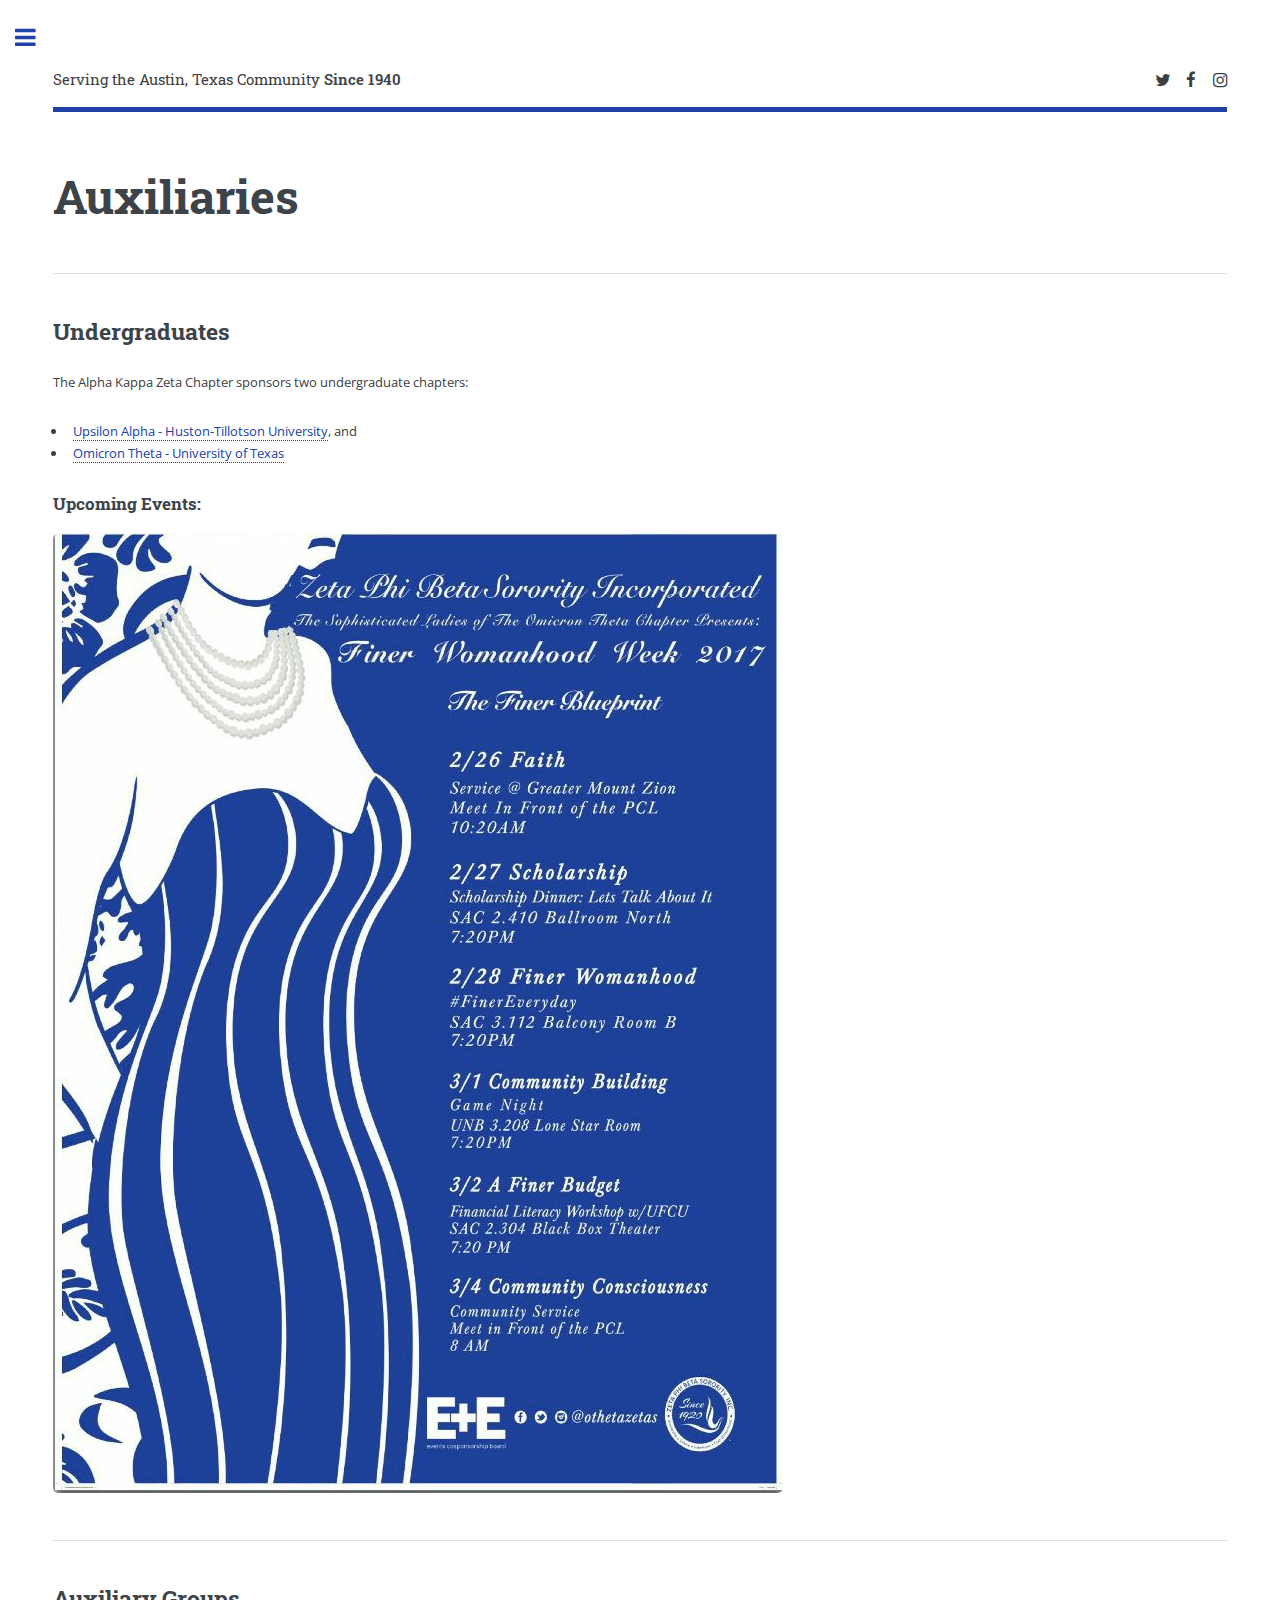
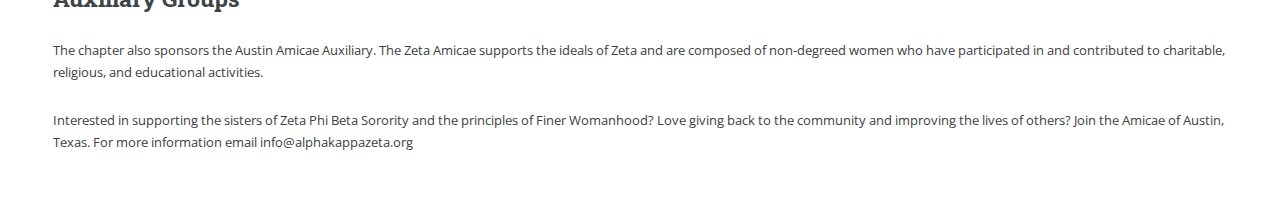
==== commit bac1efa2: "Updated site with Feb  and March initiatives" ====
--- a/auxiliaries.html
+++ b/auxiliaries.html
@@ -49,6 +49,8 @@
 												<li><a href="http://upsilonalphazetas.wixsite.com/ht1940">Upsilon Alpha - Huston-Tillotson University</a>, and</li>
 												<li><a href="https://utexas.collegiatelink.net/organization/ZPhiBOmicronTheta">Omicron Theta - University of Texas</a></li>
 												</ul></p>
+												<h3>Upcoming Events:</h3>
+												<a href="#" class="image"><img src="images/UG_OT_FW.jpg" alt="Finer Womanhood Week 2017" /></a>
 
 									<hr class="major" />
 
@@ -107,7 +109,7 @@
                     <span class="opener">Programs</span>
                     <ul>
                       <li><a href="z-hope.html">Z-HOPE</a></li>
-                   <!--   <li><a href="scholarship.html">Scholarship</a></li>  -->
+                      <li><a href="march-for-babies.html">March for Babies 2017</a></li>
                     </ul>
                   </li>
                   <li><a href="auxiliaries.html">Auxiliaries</a></li>
@@ -149,7 +151,7 @@
                 <p>We would love to hear from you! Send us an email with any comments you have.</p>
                 <ul class="contact">
                   <li class="fa-envelope-o"><a href="#">info@alphakappazeta.com</a></li>
-                  <li class="fa-phone">(512) 472-8749</li>
+                <!--	<li class="fa-phone">(512) 472-8749</li>  -->
                   <li class="fa-home">1171 San Bernard St<br />
                   Austin, TX 78702</li>
                 </ul>
--- a/assets/css/main.css
+++ b/assets/css/main.css
@@ -3334,7 +3334,7 @@
 
 				.posts article .image img {
 					display: block;
-					width: 100%;
+					width: 75%;
 				}
 
 		@media screen and (min-width: 1681px) {
